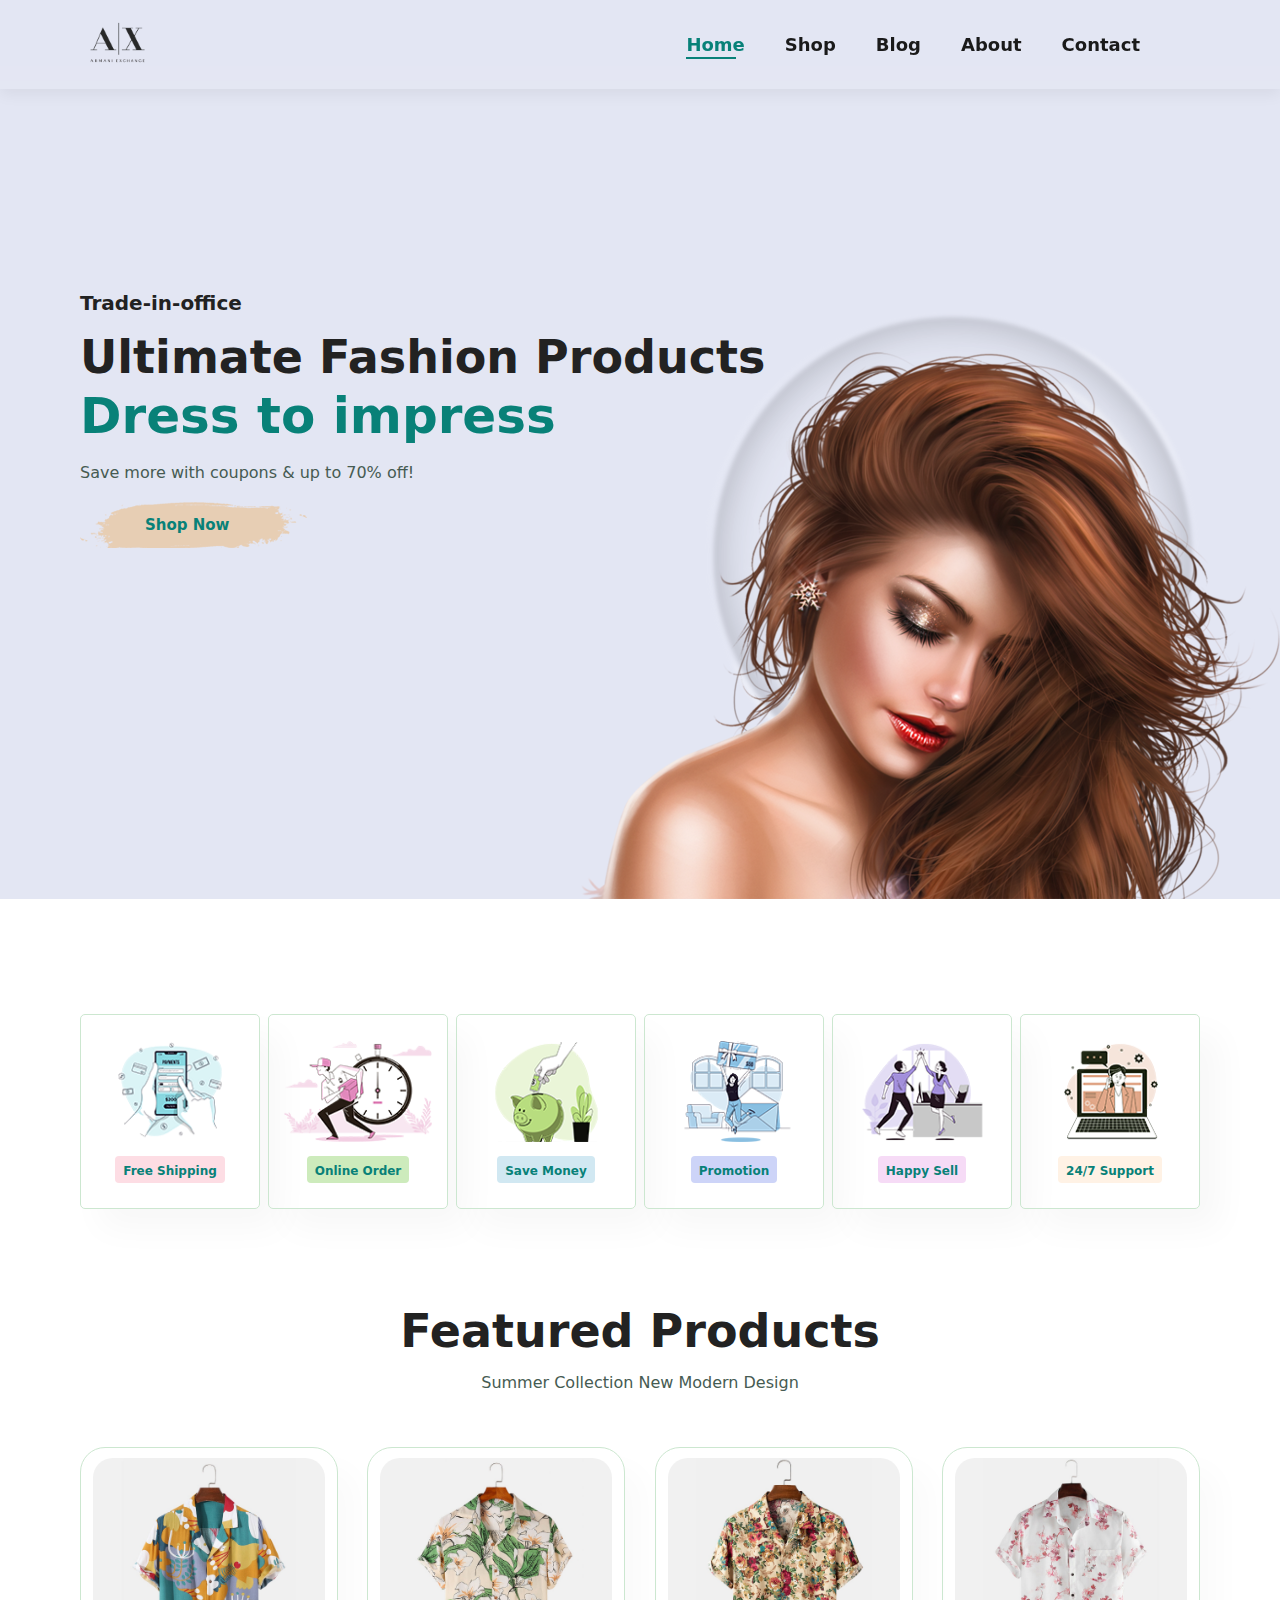
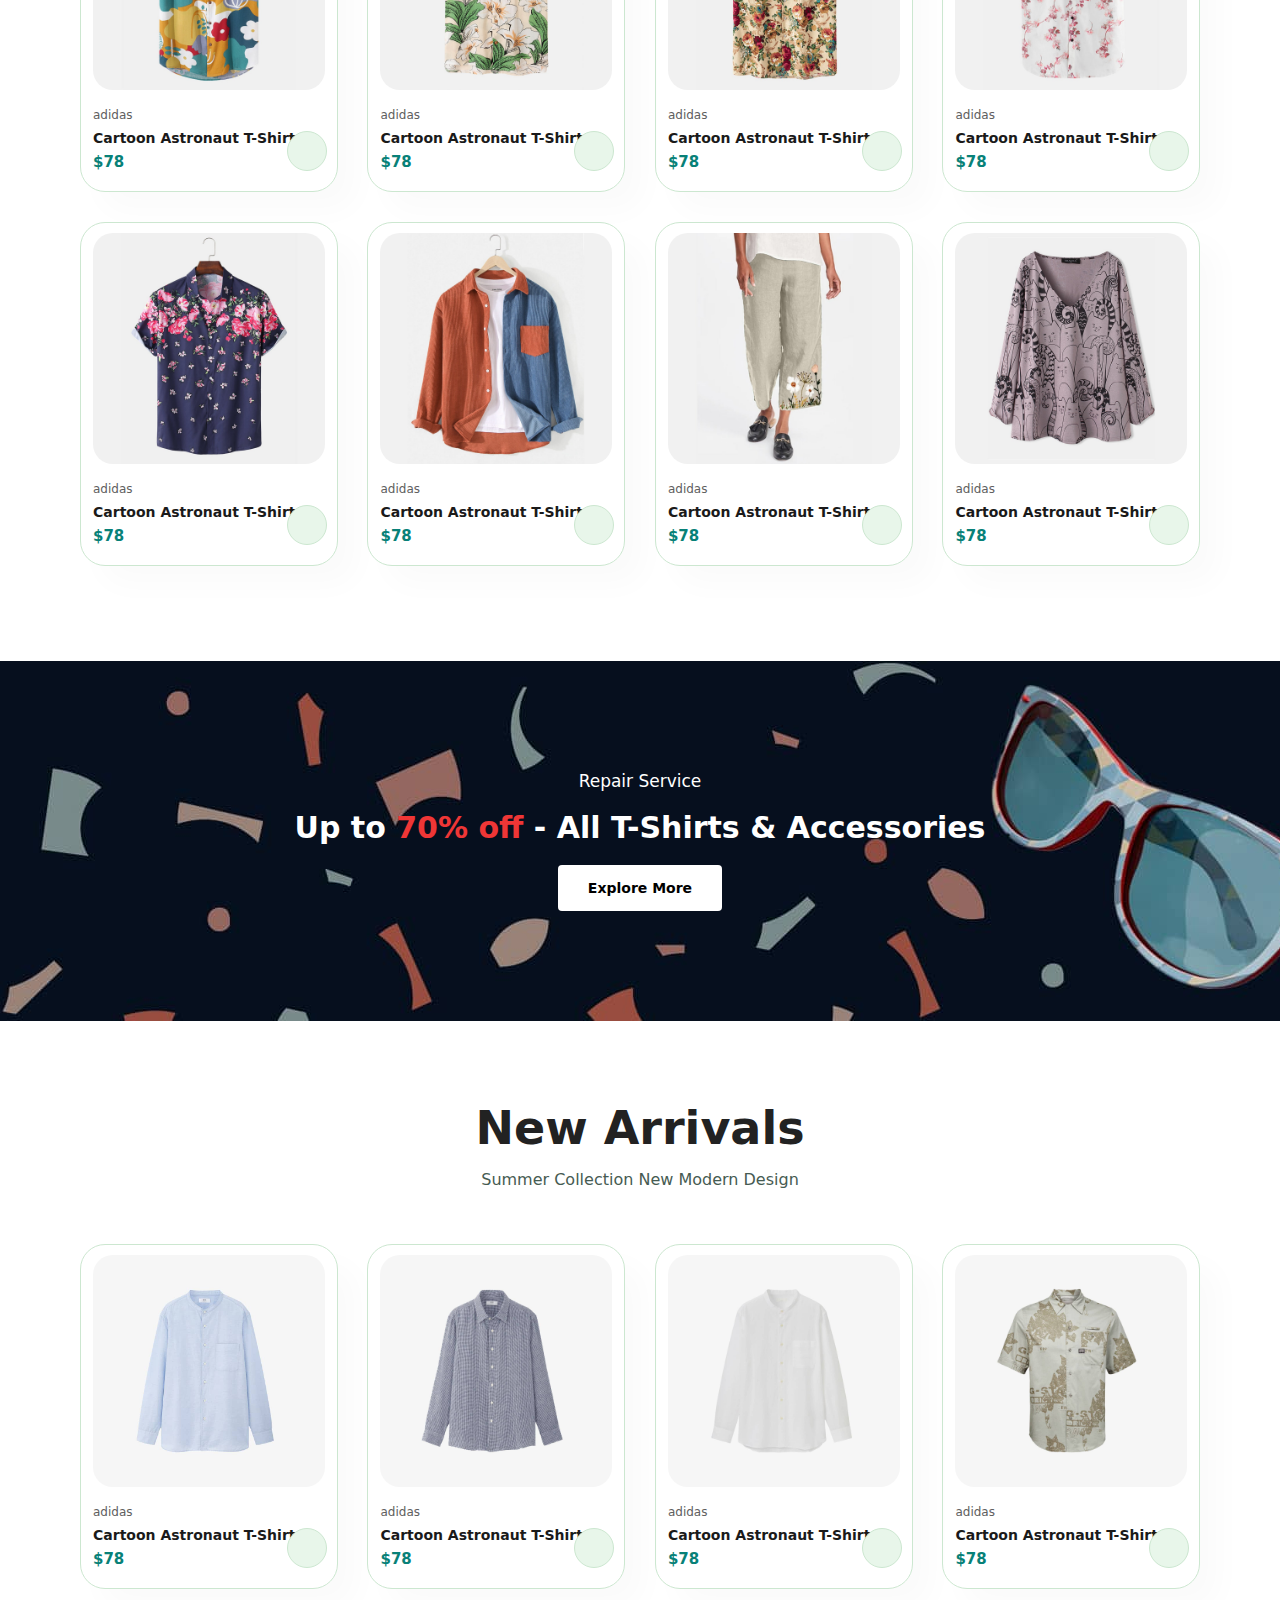
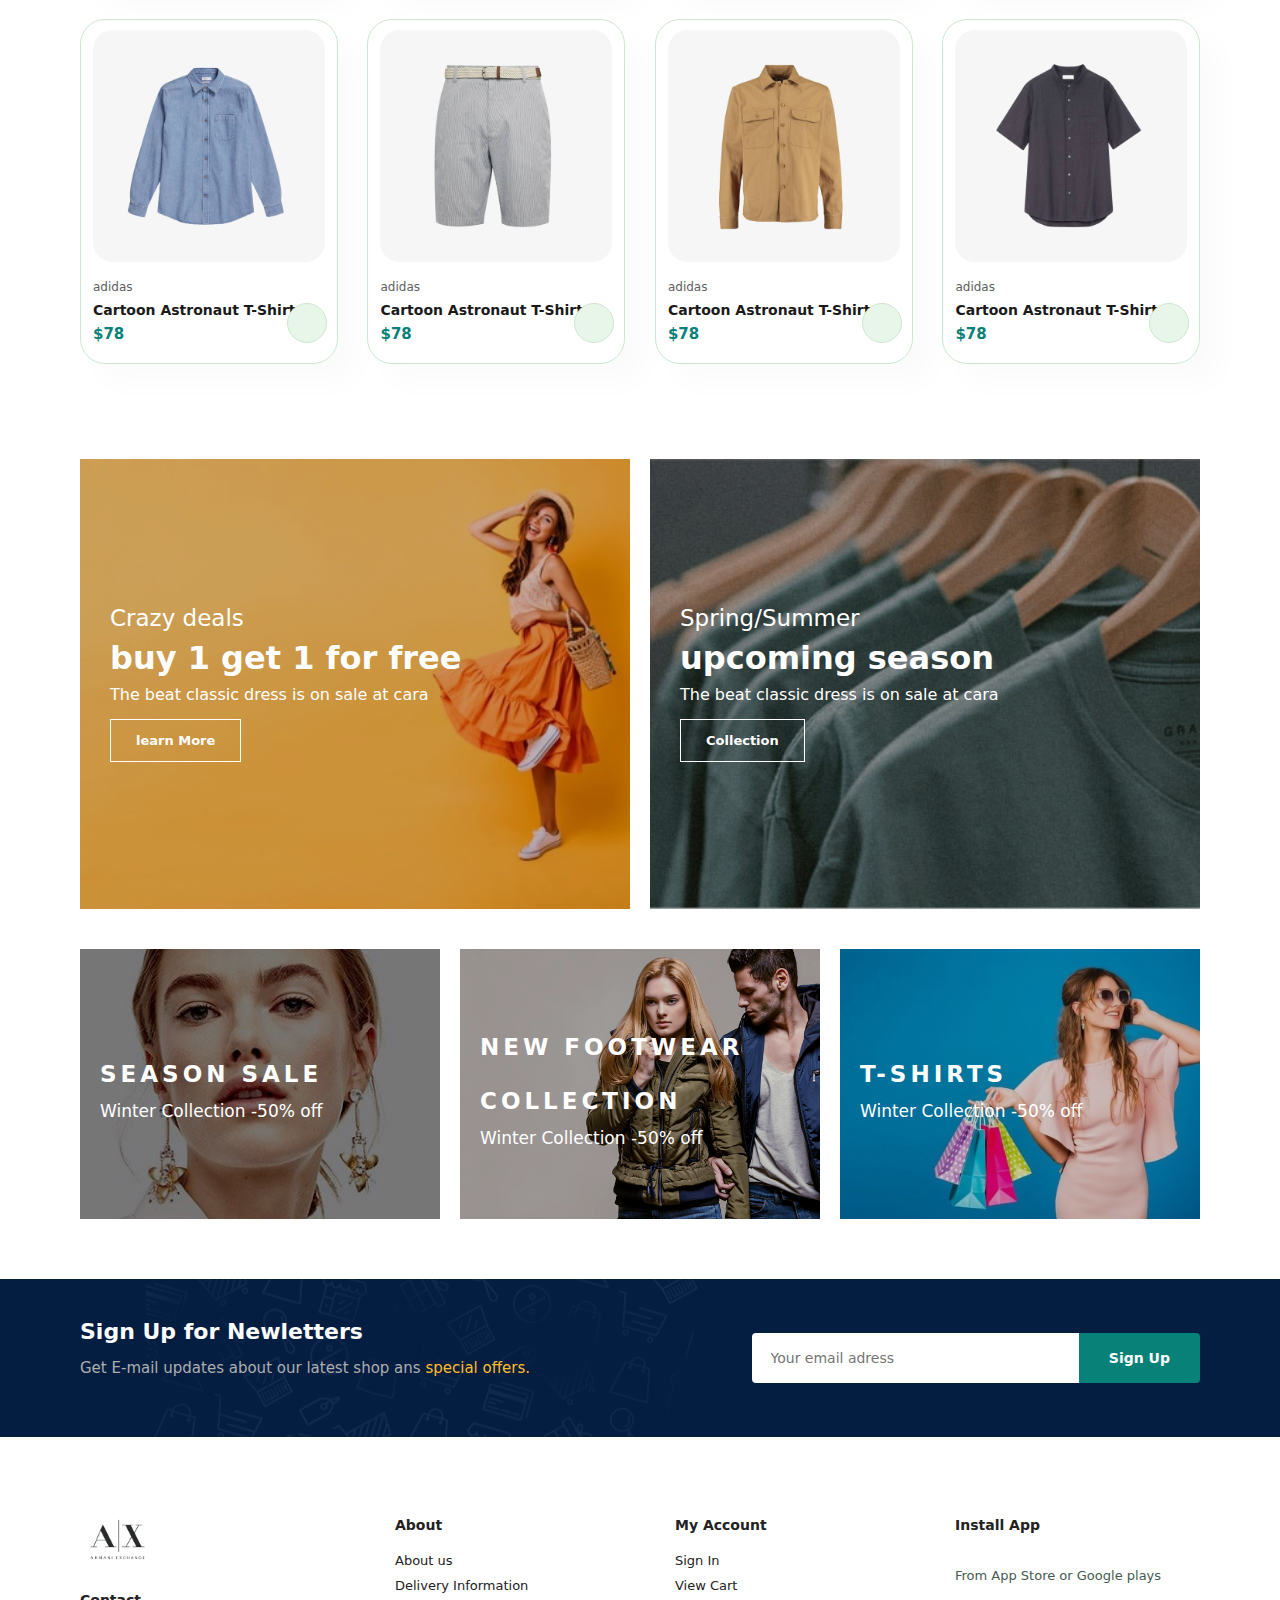
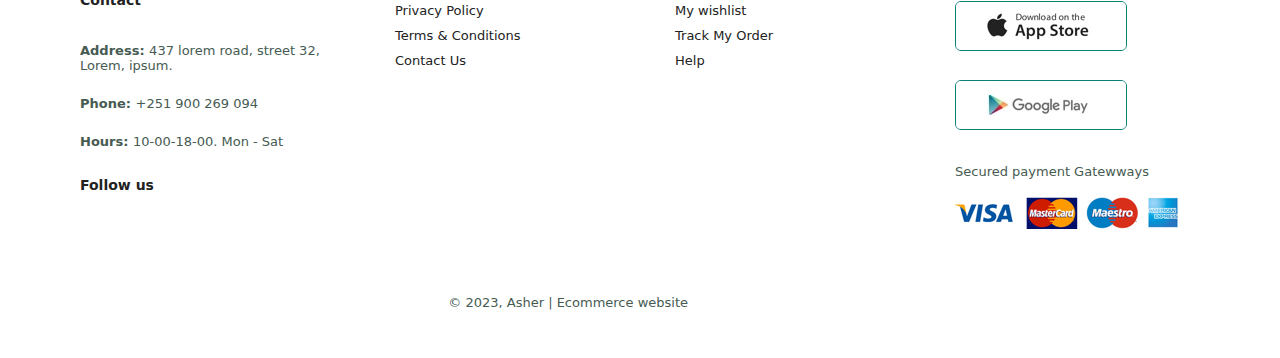
==== index.html @ 1a0771e2 "first commit" ====
<!DOCTYPE html>
<html lang="en">
<head>
    <meta charset="UTF-8">
    <meta http-equiv="X-UA-Compatible" content="IE=edge">
    <meta name="viewport" content="width=device-width, initial-scale=1.0">
    <title>Ecommerce</title>
    <link rel="stylesheet" href="style.css">
    <link rel="stylesheet" href="fonts/icomoon/style.css">
</head>
<body>
    <div class="line"></div>
    <section id="header">
        <a href="index.html"><img src="img/mino/logo07.png" class="logo" alt="Logo"></a>
        <div>
            <ul id="navbar">
                <li><a href="index.html" class="active">Home</a></li>
                <li><a href="shop.html">Shop</a></li>
                <li><a href="blog.html">Blog</a></li>
                <li><a href="about.html">About</a></li>
                <li><a href="contact.html">Contact</a></li>
                <li id="lg-bag"><a href="cart.html"><i class="icon icon-shopping-cart"></i></a></li>
                <a href="#" id="close"><i class="icon icon-times"></i></a>
            </ul>
        </div>
        <div id="mobile">
            <a href="cart.html"><i class="icon icon-shopping-cart"></i></a>
            <i id="bar" class="icon icon-outdent"></i>
        </div>
    </section>

    <section id="hero">
        <img src="img/mino/girl02.png" alt="">
        <img src="img/mino/circle.png" alt="">
        <div>
            <h4>Trade-in-office</h4>
            <h2>Ultimate Fashion Products</h2>
            <h1>Dress to impress</h1>
            <p>Save more with coupons & up to 70% off!</p>
            <button>Shop Now</button>
        </div>
    </section>

    <section id="feature" class="section-p1">
        <div class="fe-box">
            <img src="img/features/f1.png" alt="">
            <h6>Free Shipping</h6>
        </div>
        <div class="fe-box">
            <img src="img/features/f2.png" alt="">
            <h6>Online Order</h6>
        </div>
        <div class="fe-box">
            <img src="img/features/f3.png" alt="">
            <h6>Save Money</h6>
        </div>
        <div class="fe-box">
            <img src="img/features/f4.png" alt="">
            <h6>Promotion</h6>
        </div>
        <div class="fe-box">
            <img src="img/features/f5.png" alt="">
            <h6>Happy Sell</h6>
        </div>
        <div class="fe-box">
            <img src="img/features/f6.png" alt="">
            <h6>24/7 Support</h6>
        </div>
        
    </section>

    <section id="product1" class="section-p1">
        <h2>Featured Products</h2>
        <p>Summer Collection New Modern Design</p>
        <div class="pro-container">
            <div class="pro">
                <img src="img/products/f1.jpg" alt="">
                <div class="des">
                    <span>adidas</span>
                    <h5>Cartoon Astronaut T-Shirts</h5>
                    <div class="star">
                        <i class="icon icon-star"></i>
                        <i class="icon icon-star"></i>
                        <i class="icon icon-star"></i>
                        <i class="icon icon-star"></i>
                        <i class="icon icon-star"></i>
                    </div>
                    <h4>$78</h4>
                </div>
                <a href="#"><i class="icon icon-shopping-cart cart"></i></a>
            </div>
            <div class="pro">
                <img src="img/products/f2.jpg" alt="">
                <div class="des">
                    <span>adidas</span>
                    <h5>Cartoon Astronaut T-Shirts</h5>
                    <div class="star">
                        <i class="icon icon-star"></i>
                        <i class="icon icon-star"></i>
                        <i class="icon icon-star"></i>
                        <i class="icon icon-star"></i>
                        <i class="icon icon-star"></i>
                    </div>
                    <h4>$78</h4>
                </div>
                <a href="#"><i class="icon icon-shopping-cart cart"></i></a>
            </div>
            <div class="pro">
                <img src="img/products/f3.jpg" alt="">
                <div class="des">
                    <span>adidas</span>
                    <h5>Cartoon Astronaut T-Shirts</h5>
                    <div class="star">
                        <i class="icon icon-star"></i>
                        <i class="icon icon-star"></i>
                        <i class="icon icon-star"></i>
                        <i class="icon icon-star"></i>
                        <i class="icon icon-star"></i>
                    </div>
                    <h4>$78</h4>
                </div>
                <a href="#"><i class="icon icon-shopping-cart cart"></i></a>
            </div>
            <div class="pro">
                <img src="img/products/f4.jpg" alt="">
                <div class="des">
                    <span>adidas</span>
                    <h5>Cartoon Astronaut T-Shirts</h5>
                    <div class="star">
                        <i class="icon icon-star"></i>
                        <i class="icon icon-star"></i>
                        <i class="icon icon-star"></i>
                        <i class="icon icon-star"></i>
                        <i class="icon icon-star"></i>
                    </div>
                    <h4>$78</h4>
                </div>
                <a href="#"><i class="icon icon-shopping-cart cart"></i></a>
            </div>
            <div class="pro">
                <img src="img/products/f5.jpg" alt="">
                <div class="des">
                    <span>adidas</span>
                    <h5>Cartoon Astronaut T-Shirts</h5>
                    <div class="star">
                        <i class="icon icon-star"></i>
                        <i class="icon icon-star"></i>
                        <i class="icon icon-star"></i>
                        <i class="icon icon-star"></i>
                        <i class="icon icon-star"></i>
                    </div>
                    <h4>$78</h4>
                </div>
                <a href="#"><i class="icon icon-shopping-cart cart"></i></a>
            </div>
            <div class="pro">
                <img src="img/products/f6.jpg" alt="">
                <div class="des">
                    <span>adidas</span>
                    <h5>Cartoon Astronaut T-Shirts</h5>
                    <div class="star">
                        <i class="icon icon-star"></i>
                        <i class="icon icon-star"></i>
                        <i class="icon icon-star"></i>
                        <i class="icon icon-star"></i>
                        <i class="icon icon-star"></i>
                    </div>
                    <h4>$78</h4>
                </div>
                <a href="#"><i class="icon icon-shopping-cart cart"></i></a>
            </div>
            <div class="pro">
                <img src="img/products/f7.jpg" alt="">
                <div class="des">
                    <span>adidas</span>
                    <h5>Cartoon Astronaut T-Shirts</h5>
                    <div class="star">
                        <i class="icon icon-star"></i>
                        <i class="icon icon-star"></i>
                        <i class="icon icon-star"></i>
                        <i class="icon icon-star"></i>
                        <i class="icon icon-star"></i>
                    </div>
                    <h4>$78</h4>
                </div>
                <a href="#"><i class="icon icon-shopping-cart cart"></i></a>
            </div>
            <div class="pro">
                <img src="img/products/f8.jpg" alt="">
                <div class="des">
                    <span>adidas</span>
                    <h5>Cartoon Astronaut T-Shirts</h5>
                    <div class="star">
                        <i class="icon icon-star"></i>
                        <i class="icon icon-star"></i>
                        <i class="icon icon-star"></i>
                        <i class="icon icon-star"></i>
                        <i class="icon icon-star"></i>
                    </div>
                    <h4>$78</h4>
                </div>
                <a href="#"><i class="icon icon-shopping-cart cart"></i></a>
            </div>
        </div>
    </section>

    <section id="banner" class="section-m1">
        <h4>Repair Service</h4>
        <h2>Up to <span>70% off</span> - All T-Shirts & Accessories</h2>
        <button class="normal">Explore More</button>
    </section>

    <section id="product1" class="section-p1">
        <h2>New Arrivals</h2>
        <p>Summer Collection New Modern Design</p>
        <div class="pro-container">
            <div class="pro">
                <img src="img/products/n1.jpg" alt="">
                <div class="des">
                    <span>adidas</span>
                    <h5>Cartoon Astronaut T-Shirts</h5>
                    <div class="star">
                        <i class="icon icon-star"></i>
                        <i class="icon icon-star"></i>
                        <i class="icon icon-star"></i>
                        <i class="icon icon-star"></i>
                        <i class="icon icon-star"></i>
                    </div>
                    <h4>$78</h4>
                </div>
                <a href="#"><i class="icon icon-shopping-cart cart"></i></a>
            </div>
            <div class="pro">
                <img src="img/products/n2.jpg" alt="">
                <div class="des">
                    <span>adidas</span>
                    <h5>Cartoon Astronaut T-Shirts</h5>
                    <div class="star">
                        <i class="icon icon-star"></i>
                        <i class="icon icon-star"></i>
                        <i class="icon icon-star"></i>
                        <i class="icon icon-star"></i>
                        <i class="icon icon-star"></i>
                    </div>
                    <h4>$78</h4>
                </div>
                <a href="#"><i class="icon icon-shopping-cart cart"></i></a>
            </div>
            <div class="pro">
                <img src="img/products/n3.jpg" alt="">
                <div class="des">
                    <span>adidas</span>
                    <h5>Cartoon Astronaut T-Shirts</h5>
                    <div class="star">
                        <i class="icon icon-star"></i>
                        <i class="icon icon-star"></i>
                        <i class="icon icon-star"></i>
                        <i class="icon icon-star"></i>
                        <i class="icon icon-star"></i>
                    </div>
                    <h4>$78</h4>
                </div>
                <a href="#"><i class="icon icon-shopping-cart cart"></i></a>
            </div>
            <div class="pro">
                <img src="img/products/n4.jpg" alt="">
                <div class="des">
                    <span>adidas</span>
                    <h5>Cartoon Astronaut T-Shirts</h5>
                    <div class="star">
                        <i class="icon icon-star"></i>
                        <i class="icon icon-star"></i>
                        <i class="icon icon-star"></i>
                        <i class="icon icon-star"></i>
                        <i class="icon icon-star"></i>
                    </div>
                    <h4>$78</h4>
                </div>
                <a href="#"><i class="icon icon-shopping-cart cart"></i></a>
            </div>
            <div class="pro">
                <img src="img/products/n5.jpg" alt="">
                <div class="des">
                    <span>adidas</span>
                    <h5>Cartoon Astronaut T-Shirts</h5>
                    <div class="star">
                        <i class="icon icon-star"></i>
                        <i class="icon icon-star"></i>
                        <i class="icon icon-star"></i>
                        <i class="icon icon-star"></i>
                        <i class="icon icon-star"></i>
                    </div>
                    <h4>$78</h4>
                </div>
                <a href="#"><i class="icon icon-shopping-cart cart"></i></a>
            </div>
            <div class="pro">
                <img src="img/products/n6.jpg" alt="">
                <div class="des">
                    <span>adidas</span>
                    <h5>Cartoon Astronaut T-Shirts</h5>
                    <div class="star">
                        <i class="icon icon-star"></i>
                        <i class="icon icon-star"></i>
                        <i class="icon icon-star"></i>
                        <i class="icon icon-star"></i>
                        <i class="icon icon-star"></i>
                    </div>
                    <h4>$78</h4>
                </div>
                <a href="#"><i class="icon icon-shopping-cart cart"></i></a>
            </div>
            <div class="pro">
                <img src="img/products/n7.jpg" alt="">
                <div class="des">
                    <span>adidas</span>
                    <h5>Cartoon Astronaut T-Shirts</h5>
                    <div class="star">
                        <i class="icon icon-star"></i>
                        <i class="icon icon-star"></i>
                        <i class="icon icon-star"></i>
                        <i class="icon icon-star"></i>
                        <i class="icon icon-star"></i>
                    </div>
                    <h4>$78</h4>
                </div>
                <a href="#"><i class="icon icon-shopping-cart cart"></i></a>
            </div>
            <div class="pro">
                <img src="img/products/n8.jpg" alt="">
                <div class="des">
                    <span>adidas</span>
                    <h5>Cartoon Astronaut T-Shirts</h5>
                    <div class="star">
                        <i class="icon icon-star"></i>
                        <i class="icon icon-star"></i>
                        <i class="icon icon-star"></i>
                        <i class="icon icon-star"></i>
                        <i class="icon icon-star"></i>
                    </div>
                    <h4>$78</h4>
                </div>
                <a href="#"><i class="icon icon-shopping-cart cart"></i></a>
            </div>
        </div>
    </section>

    <section id="sm-banner" class="section-p1">
        <div class="banner-box">
            <h4>Crazy deals</h4>
            <h2>buy 1 get 1 for free</h2>
            <span>The beat classic dress is on sale at cara</span>
            <button class="white">learn More</button>
        </div>
        <div class="banner-box banner-box-2">
            <h4>Spring/Summer</h4>
            <h2>upcoming season</h2>
            <span>The beat classic dress is on sale at cara</span>
            <button class="white">Collection</button>
        </div>
    </section>

    <section id="banner3">
        <div class="banner-box">
            <h2>SEASON SALE</h2>
            <h3>Winter Collection -50% off</h3>
        </div>
        <div class="banner-box banner-box2">
            <h2>NEW FOOTWEAR COLLECTION</h2>
            <h3>Winter Collection -50% off</h3>
        </div>
        <div class="banner-box banner-box3">
            <h2>T-SHIRTS</h2>
            <h3>Winter Collection -50% off</h3>
        </div>
    </section>

    <section id="newsletter" class="section-p1 section-m1" >
        <div class="newstext">
            <h4>Sign Up for Newletters</h4>
            <p>Get E-mail updates about our latest shop ans <span>special offers.</span></p>
        </div>
        <div class="form">
            <input type="text" placeholder="Your email adress">
            <button class="normal">Sign Up</button>
        </div>
    </section>

    <footer class="section-p1">
        <div class="col">
            <img class="logo" src="img/mino/logo07.png" alt="">
            <h4>Contact</h4>
            <p><strong>Address: </strong>437 lorem road, street 32, Lorem, ipsum.</p>
            <p><strong>Phone: </strong>+251 900 269 094</p>
            <p><strong>Hours: </strong>10-00-18-00. Mon - Sat</p>
            <div class="follow">
                <h4>Follow us</h4>
                <div class="icons">
                    <a href="https://www.linkedin.com/in/asher-samuel/-349167282/" target="_blank"><i class="icon icon-linkedin"></i></a>
                    <a href="https://www.github.com/Ashermuzic/" target="_blank"><i class="icon icon-github"></i></a>
                    <a href="https://www.instagram.com/ashermuzic" target="_blank"><i class="icon icon-instagram"></i></a>
                </div>
            </div>
        </div>
        <div class="col">
            <h4>About</h4>
            <a>About us</a>
            <a>Delivery Information</a>
            <a>Privacy Policy</a>
            <a>Terms & Conditions</a>
            <a>Contact Us</a>
        </div>
        <div class="col">
            <h4>My Account</h4>
            <a>Sign In</a>
            <a>View Cart</a>
            <a>My wishlist</a>
            <a>Track My Order</a>
            <a>Help</a>
        </div>
        <div class="col install">
            <h4>Install App</h4>
            <p>From App Store or Google plays</p>
            <div class="row">
                <img src="img/pay/app.jpg" alt="">
                <img src="img/pay/play.jpg" alt="">
            </div>
            <p>Secured payment Gatewways</p>
            <img src="img/pay/pay.png" alt="">
        </div>

        <div class="copyright section-p1">
            <p>&copy; 2023, Asher | Ecommerce website</p>
        </div>
    </footer>

    <script src="script.js"></script>
</body>
</html>
---- style.css ----
@import url("https://fonts.googleapis.com/css2?family=Spartan:wght@100;200;300;400;500;600;700;800;900&display=swap");
* {
  margin: 0;
  padding: 0;
  box-sizing: border-box;
  font-family: system-ui, -apple-system, BlinkMacSystemFont, 'Segoe UI', Roboto, Oxygen, Ubuntu, Cantarell, 'Open Sans', 'Helvetica Neue', sans-serif;
}

html {
  scroll-behavior: smooth;
}

/* Global Styles */

h1 {
  font-size: 50px;
  line-height: 64px;
  color: #222;
}

h2 {
  font-size: 46px;
  line-height: 54px;
  color: #222;
}

h4 {
  font-size: 20px;
  color: #222;
}

h6 {
  font-weight: 700;
  font-size: 12px;
}

p {
  font-size: 16px;
  color: #465b52;
  margin: 15px 0 20px 0;
}

a{
  text-decoration: none;
}

.section-p1 {
  padding: 40px 80px;
}

.section-m1 {
  margin: 40px 0;
}

button.normal{
  font-size: 14px;
  font-weight: 600;
  padding: 15px 30px;
  color: #000;
  background-color: #fff;
  border-radius: 4px;
  cursor: pointer;
  border: none;
  outline: none;
  transition: 0.2s;
}

button.white{
  font-size: 13px;
  font-weight: 600;
  padding: 13px 25px;
  color: #fff;
  background-color: transparent;
  cursor: pointer;
  border: 1px solid #fff;
  outline: none;
  transition: 0.2s;
}

body {
  width: 100%;
}


/* -----------header------------- */

.line{
  position: fixed;
  width: 100%;
  height: 88px;
  background: #e3e6f3;
  z-index: 998;
}

#header{
    display: flex;
    align-items: center;
    justify-content: space-between;
    padding: 20px 80px;
    background: transparent;
    backdrop-filter: blur(40px);
    box-shadow: 0 5px 15px rgba(0, 0, 0, 0.06);
    z-index: 999;
    position: sticky;
    top: 0;
    left: 0;
    /* overflow-x: hidden; */

}

.logo{
  /* background: red; */
  width: 75px;
  height: 45px;
}

#navbar{
    display: flex;
    align-items: center;
    justify-content: center;
}

#navbar li{
  list-style: none;
  padding: 0 20px;
  position: relative;
}

#navbar li a{
  text-decoration: none;
  font-size: 18px;
  font-weight: 600;
  color: #1a1a1a;
  transition: 0.3s;
}

#navbar li a:hover,
#navbar li a.active{
  color: #088178;
}

#navbar li a:hover::after,
#navbar li a.active::after{
  content: '';
  width: 50%;
  height: 2px;
  background: #088178;
  position: absolute;
  bottom: -4px;
  left: 20px;
}

#mobile{
  display: flex;
  align-items: center;
  display: none;
}

#close{
  display: none;
}

/* -----------hero------------- */

#hero{
  /* background-image: url("img/hero4.png"); */
  position: relative;
  background: #e3e6f3;
  height: 90vh;
  width: 100%;
  background-size: cover;
  background-position: top 25% right 0;
  padding: 0 80px;
  display: flex;
  flex-direction: column;
  align-items: flex-start;
  justify-content: center;
  overflow: hidden;
}

#hero img{
  position: absolute;
  right: 0;
  /* background: red; */
  bottom: 0;
  z-index: 3;
  filter: opacity(0.97);
}

#hero img:nth-child(2){
 /* background: red; */
 bottom: -30px;
 right: -47px;
 width: 750px;
 height: 750px;
 z-index: 2;
 opacity: 0.4;
 filter: blur(2px);
}

#hero div{
  z-index: 9;
  margin-bottom: 150px;
}

#hero h4{
  padding-bottom: 15px;
}

#hero h1{
  color: #088178;
}

#hero button{
  background-image: url("img/button.png");
  background-color: transparent;
  color: #088178;
  border: 0;
  padding: 14px 80px 14px 65px;
  background-repeat: no-repeat;
  cursor: pointer;
  font-weight: 700;
  font-size: 15px;
}

/* ---------feature---------- */

#feature{
  display: flex;
  align-items: center;
  justify-content: space-between;
  flex-wrap: wrap;
  margin-top: 60px;
}

#feature .fe-box{
  width: 180px;
  text-align: center;
  padding: 25px 15px;
  box-shadow: 20px 20px 34px rgba(0, 0, 0, 0.03);
  border: 1px solid #cce7d0;
  border-radius: 5px;
  margin: 15px 0;
  transition: 0.4s;
}

#feature .fe-box:hover{
  box-shadow: 10px 10px 54px rgba(0, 0, 0, 0.15);
}

#feature .fe-box img{
  width: 100%;
  margin-bottom: 10px;
}

#feature .fe-box h6{
  display: inline-block;
  padding: 9px 8px 6px 8px;
  line-height: 1;
  border-radius: 4px;
  color: #088178;
  background-color: #fddde4;
}

#feature .fe-box:nth-child(2) h6{
  background-color: #cdebbc;
}

#feature .fe-box:nth-child(3) h6{
  background-color: #d1e8f2;
}

#feature .fe-box:nth-child(4) h6{
  background-color: #cdd4f8;
}

#feature .fe-box:nth-child(5) h6{
  background-color: #f6dbf6;
}

#feature .fe-box:nth-child(6) h6{
  background-color: #fff2e5;
}

/* --------products----------- */

#product1{
  text-align: center;
}

#product1 .pro-container{
  display: flex;
  justify-content: space-between;
  padding-top: 20px;
  flex-wrap: wrap;
}

#product1 .pro{
  width: 23%;
  min-width: 250px;
  padding: 10px 12px;
  border: 1px solid #cce7d0;
  border-radius: 25px;
  cursor: pointer;
  box-shadow: 20px 20px 30px rgba(0, 0, 0, 0.02);
  margin: 15px 0;
  transition: 0.2s;
  position: relative;
}

#product1 .pro:hover{
  box-shadow: 20px 20px 30px rgba(0, 0, 0, 0.08);
}

#product1 .pro img{
  width: 100%;
  border-radius: 20px;
}

#product1 .pro .des{
  text-align: start;
  padding: 10px 0;
}

#product1 .pro .des span{
  color: #606060;
  font-size: 12px;
}

#product1 .pro .des h5{
  padding-top: 7px;
  color: #1a1a1a;
  font-size: 14px;
}

#product1 .pro .des i{
  font-size: 12px;
  color: rgb(243, 181, 25);
}

#product1 .pro .des h4{
  padding-top: 7px;
  font-size: 15px;
  font-weight: 700;
  color: #088178;
}

/*Fix the cart below mate :) */
#product1 .pro a{
  width: 40px;
  height: 40px;
  line-height: 40px;
  border-radius: 50px;
  background-color: #e8f6ea;
  font-weight: 500;
  color: #088178;
  border: 1px solid #cce7d0;
  position: absolute;
  bottom: 20px;
  right: 10px;
}


/*--------------banner-----------------*/
#banner{
  display: flex;
  flex-direction: column;
  justify-content: center;
  align-items: center;
  text-align: center;
  background-image: url(img/banner/b2.jpg);
  width: 100%;
  height: 40vh;
  background-size: cover;
  background-position: center;
}

#banner h4{
  color: #fff;
  font-size: 17px;
  font-weight: 400;
}

#banner h2{
  color: #fff;
  font-size: 30px;
  padding: 10px 0;
}

#banner h2 span{
  color: #ef3636;
}

#banner button:hover{
  background: #088178;
  color: #fff;
}

#sm-banner{
  display: grid;
  justify-content: space-between;
  grid-template-columns: 1fr 1fr;
  column-gap: 20px;
}

#sm-banner .banner-box{
  display: flex;
  flex-direction: column;
  justify-content: center;
  align-items: flex-start;
  background-image: linear-gradient(rgba(0,0,0,0.2),rgba(0,0,0,0.2)),url(img/banner/b17.jpg);
  min-width: 100%;
  height: 50vh;
  background-size: cover;
  background-position: center;
  padding: 30px;
}

#sm-banner .banner-box-2{
  background-image: linear-gradient(rgba(0,0,0,0.3),rgba(0,0,0,0.3)),url("img/banner/b10.jpg");
}

#sm-banner h4{
  color: #fff;
  font-size: 23px;
  font-weight: 300;
}

#sm-banner h2{
  color: #fff;
  font-size: 32px;
  font-weight: 800;
}


#sm-banner span{
  color: #fff;
  font-size: 16px;
  font-weight: 400;
  padding-bottom: 15px;
}

#sm-banner .banner-box:hover button{

  background: #088178;
  border: 1px solid #088178;
}

#banner3{
  display: grid;
  justify-content: space-between;
  grid-template-columns: 1fr 1fr 1fr;
  padding: 0 80px;
  column-gap: 20px;
}

#banner3 .banner-box{
  display: flex;
  flex-direction: column;
  justify-content: center;
  align-items: flex-start;
  background-image: linear-gradient(rgba(0,0,0,0.2),rgba(0,0,0,0.2)),url(img/banner/b7.jpg);
  min-width: 30%;
  height: 30vh;
  background-size: cover;
  background-position: center;
  padding: 20px;
  margin-bottom: 20px;
}

#banner3 .banner-box2{
  background-image: linear-gradient(rgba(0,0,0,0.2),rgba(0,0,0,0.2)),url("img/banner/b4.jpg");
}

#banner3 .banner-box3{
  background-image: linear-gradient(rgba(0,0,0,0.2),rgba(0,0,0,0.2)),url("img/banner/b18.jpg");
}

#banner3 h2{
  letter-spacing: 4px;
  color: #fff;
  font-weight: 900;
  font-size: 23px;
}

#banner3 h3{
  color: #fff;
  font-weight: 400;
  font-size: 17px;
}

#newsletter{
  display: flex;
  justify-content: space-between;
  align-items: center;
  flex-wrap: wrap;
  background-image: url(img/banner/b14.png);
  background-repeat: no-repeat;
  background-position: 20% 30%;
  background-color: #041e42;
}

#newsletter h4{
  font-size: 22px;
  font-weight: 700;
  color: #fff;
}

#newsletter p{
  font-size: 15px;
  font-weight: 500;
  color: #aeaeae;
}

#newsletter p span{
  color: #ffbd27;
}

#newsletter .form{
  display: flex;
  width: 40%;
}

#newsletter input{
  height: 3.125rem;
  padding: 0 1.25em;
  font-size: 14px;
  width: 100%;
  border: 1px solid transparent;
  border-radius: 4px;
  outline: none;
  border-top-right-radius: 0;
  border-bottom-right-radius: 0;
}

#newsletter .normal{
  background-color: #088178;
  color: #fff;
  white-space: nowrap;
  border-top-left-radius: 0;
  border-bottom-left-radius: 0;
}

footer{
  position: relative;
  display: grid;
  grid-template-columns: 1fr 1fr 1fr 1fr;
}

footer .col:nth-child(2),
footer .col:nth-child(3),
footer .col:nth-child(4){
  /* background: red; */
  margin-left: 35px;
}
footer .col{
  display: flex;
  flex-direction: column;
  align-items: flex-start;
  margin-bottom: 20px;
}

footer .col a{
  cursor: pointer;
}

footer .logo{
  margin-bottom: 30px;
}

footer h4{
  font-size: 14px;
  padding-bottom: 20px;
}

footer p{
  font-size: 13px;
  margin-bottom: 8px;
}

footer a{
  font-size: 13px;
  color: #222;
  margin-bottom: 10px;
}

footer .follow{
  margin-top: 20px;
}

footer .follow i{
  font-size: 25px;
  color: #465b52;
  padding-right: 8px;
  cursor: pointer; 
}

footer .follow i:hover,
footer a:hover{
  color: #088178;
}

footer .install .row img{
  border: 1px solid #088178;
  border-radius: 6px;
}

footer .install img{
  margin: 10px 0 15px 0;
}

footer .copyright{
  /* background: green; */
  position: absolute;
  margin-bottom: 30px;
  top: 85%;
  right: 40%;
}

/* -------------------------------------------- */
/* ----------       SHOP PAGE     ------------- */
/* -------------------------------------------- */

#page-header{
  background-image: linear-gradient(rgba(0,0,0,0.4),rgba(0,0,0,0.4)),url(img/mino/banner01.jpg);
  background-position: center;
  background-size: cover;
  width: 100%;
  height: 40vh;
  background-size: cover;
  display: flex;
  justify-content: center;
  text-align: center;
  flex-direction: column;
  padding: 14px;
}

#page-header h2,
#page-header p{
  color: #fff;
}

#page-header p{
  font-size: 18px;
}

#pagination{
  text-align: center;
}

#pagination a{
  text-decoration: none;
  background-color: #088178;
  padding: 15px 20px;
  border-radius: 4px;
  color: #fff;
  font-weight: 400;
  cursor: pointer;
}

#pagination a i{
  font-size: 16px;
}

/* -------------------------------------------- */
/* ----------       SINGLE PRODUCT     ------------- */
/* -------------------------------------------- */

#prodetails{
  display: flex;
  margin-top: 20px;
}

#prodetails .single-pro-image{
  width: 38%;
  margin-right: 50px;
}

.small-img-group{
  display: flex;
  justify-content: space-between;
}

.small-img-col{
  flex-basis: 24%;
  cursor: pointer;
}

#prodetails .single-pro-details{
  width: 50%;
  padding-left: 30px;
}

#prodetails .single-pro-details h6{
  font-size: 15px;
}

#prodetails .single-pro-details h4{
  padding: 40px 0 20px 0;
}

#prodetails .single-pro-details h2{
  font-size: 26px;
}

#prodetails .single-pro-details select{
  display: block;
  padding: 5px 10px;
  margin-bottom: 10px;
}

#prodetails .single-pro-details select:focus{
  outline: none;
}

#prodetails .single-pro-details input{
  width: 50px;
  height: 47px;
  padding-left: 10px;
  font-size: 16px;
  margin-right: 10px;
}

#prodetails .single-pro-details input:focus{
  outline: none;
}

#prodetails .single-pro-details button{
  background: #088178;
  color: #fff;
}

#prodetails .single-pro-details span{
  line-height: 25px;
}

/* -------------------------------------------- */
/* ----------      BLOG PAGE      ------------- */
/* -------------------------------------------- */

#page-header.blog-header{
  background-image: url("img/banner/b19.jpg");
}

#blog{
  padding: 150px 150px 0 150px;
}

#blog .blog-box{
  position: relative;
  display: flex;
  align-items: center;
  width: 100%;
  padding-bottom: 90px;
}

#blog .blog-img{
  width: 50%;
  margin-right: 40px;
}

#blog img{
  width: 100%;
  height: 300px;
  object-fit: cover;
}

#blog .blog-details{
  width: 50%;
}

#blog .blog-details a{
  position: relative;
  font-size: 11px;
  color: #000;
  font-weight: 700;
  transition: .3s;
}

#blog .blog-details a::after{
  content: '';
  width: 50px;
  height: 1px;
  background-color: #000;
  position: absolute;
  top: 8px;
  right: -60px;
  display: block;
}

#blog .blog-details a:hover{
  color: #088178;
}

#blog .blog-details a:hover::after{
  background-color: #088178;
}

#blog .blog-box h1{
  position: absolute;
  top: -50px;
  left: 0;
  font-size: 70px;
  font-weight: 700;
  color: #c9cbca;
  z-index: -5;
}

/* -------------------------------------------- */
/* ----------      ABOUT PAGE     ------------- */
/* -------------------------------------------- */

#page-header.about-header{
  background-image: url(img/about/banner.png);
}

#about-head{
  display: flex;
  align-items: center;
}

#about-head div{
  padding-left: 40px;
}

#about-head img{
  width: 50%;
  height: auto;
}
 
#about-app{
  text-align: center;
}

#about-app .video{
  width: 60%;
  height: 90%;
  margin: 30px auto 0 auto;
}

#about-app .video video{
  width: 100%;
  height: 100%;
  border-radius: 20px;
}

/* -------------------------------------------- */
/* ----------     CONTACT PAGE    ------------- */
/* -------------------------------------------- */

#contact-details{
  display: flex;
  align-items: center;
  justify-content: space-between;
}

#contact-details .details{
  width: 40%;
}

#contact-details .details span,
#form-details form span{
  font-size: 12px;
}

#contact-details .details h2,
#form-details form h2{
  font-size: 26px;
  line-height: 35px;
  padding: 20px 0;
}

#contact-details .details h3{
  font-size: 16px;
  padding-bottom: 15px;
}

#contact-details .details li{
  list-style: none;
  display: flex;
  padding: 10px 0;
}

#contact-details .details li i{
  font-size: 14px;
  padding-right: 22px;
}

#contact-details .details li p{
  margin: 0;
  font-size: 14px;
}

#contact-details .map{
  width: 55%;
  height: 400px;
}

#contact-details .map iframe{
  width: 100%;
  height: 100%;
}

#form-details{
  display: flex;
  justify-content: space-between;
  margin: 30px;
  padding: 80px;
  border: 1px solid #e1e1e1;
}

#form-details form{
  width: 65%;
  display: flex;
  flex-direction: column;
  align-items: flex-start;
}

#form-details form input,
#form-details form textarea{
  width: 100%;
  padding: 12px 15px;
  outline: none;
  margin-bottom: 20px;
  border: 1px solid #e1e1e1;
}

#form-details form button{
  background: #088178;
  color: #fff;
}

#form-details .people div{
  display: flex;
  align-items: flex-start;
  padding-bottom: 25px;
}

#form-details .people div img{
  width: 65px;
  height: 65px;
  object-fit: cover;
  margin-right: 15px;
}

#form-details .people div p{
  margin: 0;
  font-size: 13px;
  line-height: 25px;
}

#form-details .people div p span{
  display: block;
  font-size: 16px;
  font-weight: 600;
  color: #000;
}

/* -------------------------------------------- */
/* ----------     CONTACT PAGE    ------------- */
/* -------------------------------------------- */

#cart{
  overflow-x: auto;
}

#cart table{
  width: 100%;
  border-collapse: collapse;
  table-layout: fixed;
  white-space: nowrap;
}

#cart table img{
  width: 70px;
}

#cart table td:nth-child(1){
  width: 100px;
  text-align: center;
}

#cart table td:nth-child(2){
  width: 150px;
  text-align: center;
}

#cart table td:nth-child(3){
  width: 250px;
  text-align: center;
}

#cart table td:nth-child(4),
#cart table td:nth-child(5),
#cart table td:nth-child(6){
  width: 150px;
  text-align: center;
}

#cart table td:nth-child(5) input{
  width: 70px;
  padding: 10px 5px 10px 15px;
}

#cart table td:nth-child(5) input:focus{
  outline: none;
}

#cart table thead{
  border: 1px solid #e2e9e1;
  border-left: none;
  border-right: none;
}

#cart table thead td{
  font-weight: 700;
  text-transform: uppercase;
  font-size: 13px;
  padding: 18px 0;
}

#cart table tbody tr td{
  padding-top: 15px;
}

#cart table tbody td{
  font-size: 13px;
}

#cart-add{
  display: flex;
  flex-wrap: wrap;
  justify-content: space-between;
}

#coupon{
  width: 50%;
  margin-bottom: 30px;
}

#coupon h3,
#subtotal h3{
  padding-bottom: 15px;
}

#coupon input{
  padding: 10px 20px;
  outline: none;
  width: 60%;
  margin-right: 10px;
  border: 1px solid #e2e9e1;
}

#coupon button,
#subtotal button{
  background-color: #088178;
  color: #fff;
  padding: 12px 20px;
}

#subtotal{
  width: 50%;
  margin-bottom: 30px;
  border: 1px solid #e1e1e1;
  padding: 30px;
}

#subtotal table{
  border-collapse: collapse;
  width: 100%;
  margin-bottom: 20px;
}

#subtotal table td{
  width: 50%;
  border: 1px solid #e1e1e1;
  padding: 10px;
  font-size: 13px;
}

@media (max-width: 799px) {
  .section-p1{
    padding: 40px 40px;
  }

  #navbar {
    display: flex;
    flex-direction: column;
    align-items: flex-start;
    justify-content: flex-start;
    position: fixed;
    top: 0;
    right: -300px;
    height: 100vh;
    width: 300px;
    background: #e3e6f3;
    box-shadow: 0 40px 60px rgba(0,0,0,0.1);
    padding: 80px 0 0 10px;
    transition: 0.3s;
  }

  #navbar.active{
    right: 0px;
  }

  #navbar li{
    margin-bottom: 25px;
  }

  #mobile{
    display: flex;
  }

  #mobile i{
    color: #1a1a1a;
    font-size: 24px;
    padding-left: 20px;
  }

  #close{
    display: block;
    position: absolute;
    top: 30px;
    left: 30px;
    color: #222;
    font-size: 24px;
  }

  #lg-bag{
    display: none;
  }

  #hero {
    height: 90vh;
    padding: 0 80px;
    background-position: top 30% right 30%;
  }

  #hero img{
    right: -200px;
    transform: scale(1.1);
  }
  
  #hero img:nth-child(2){
   right: -240px;
  }

  #feature {
    justify-content: center;
  }

  #feature .fe-box {
    margin: 15px 15px;
  }

  #product1 .pro-container {
    justify-content: center;
  }

  #product1 .pro {
    margin: 15px 20px;  
  }

  #banner{
    height: 25vh;
  }

  #sm-banner .banner-box {
   min-width: 100%;
   height: 30vh;
  }

  #banner3 {
    padding: 0 40px;
  }

  #banner3 .banner-box{
   width: 100%; 
  }

  #newsletter .form{
    width: 70%;
  }

  /* ------Contact Page-------- */

  #form-details{
    padding: 40px;
  }

  #form-details form{
    width: 50%;
  }

}

@media (max-width: 477px) {
  .section-p1{
    padding: 20px;
  }

  #header{
    padding: 10px 30px;
  }

  h1{
    font-size: 38px;
  }

  h2{
    font-size: 32px;
  }
  
  #hero{
    padding: 0 20px;
    background-position: 60%;
  }

  #hero img{
    right: -400px;
    transform: scale(0.9);
    bottom: -50px;
  }
  
  #hero img:nth-child(2){
   right: -440px;
   bottom: -60px;
  }

  #feature{
    justify-content: space-between;
  }

  #feature .fe-box{
    width: 155px;
    margin: 0 0 15px 0;
  }

  #product1 .pro{
    width: 100%;
  }

  #banner{
    height: 40vh;
  }

  #sm-banner{
    grid-template-columns: 1fr;
  }

  #sm-banner .banner-box{
    height: 40vh;
  }

  #sm-banner .banner-box-2{
    margin-top: 20px;
  }

  #banner3{
    grid-template-columns: 1fr;
    padding: 0 20px;
  }

  #banner3 .banner-box{
    width: 100%;
  }

  #newsletter{
    padding: 40px 20px;
  }

  #newsletter .form{
    width: 100%;
  }

  footer{
    display: grid;
    grid-template-columns: 1fr;
  }

  footer .col:nth-child(2),
  footer .col:nth-child(3),
  footer .col:nth-child(4){
    /* background: red; */
    margin-left: 5px;
  }

  footer .copyright{
    /* background: green; */
    top: 100%;
    right: 15%;
  }

  #prodetails{
    display: flex;
    flex-direction: column;
  }

  #prodetails .single-pro-image{
    width: 100%;
    margin-right: 0px;
  }

  #prodetails .single-pro-details{
    width: 100%;
  }

  /* ------BLOG PAGE---------- */

  #blog{
    padding: 100px 20px 0 20px;
  }

  #blog .blog-box{
    display: flex;
    flex-direction: column;
    align-items: center;
  }

  #blog .blog-img{
    margin-right: 0;
    width: 100%;
    margin-bottom: 30px;
  }

  #blog .blog-details{
    width: 100%;
  }

  /* -----About Page--------- */

  #about-head{
    display: flex;
    flex-direction: column;
  }

  #about-head img{
    width: 100%;
    margin-bottom: 20px;
  }

  #about-head div{
    padding-left: 0px;
  }

  #about-app .video{
    width: 100%;
  }

  /* ------Contact Page-------- */

  #contact-details{
    flex-direction: column;
  }

  #contact-details .details{
    width: 100%;
    margin-bottom: 30px;
  }

  #contact-details .map{
    width: 100%;
  }

  #form-details{
    margin: 10px;
    padding: 30px 10px;
    flex-wrap: wrap;
  }

  #form-details form {
    width: 100%;
    margin-bottom: 30px;
  }

  /* -----Cart Page------ */

  #cart-add{
    flex-direction: column;
  }

  #coupon{
    width: 100%;
  }

  #subtotal{
    width: 100%;
    padding: 20px;
  }
}
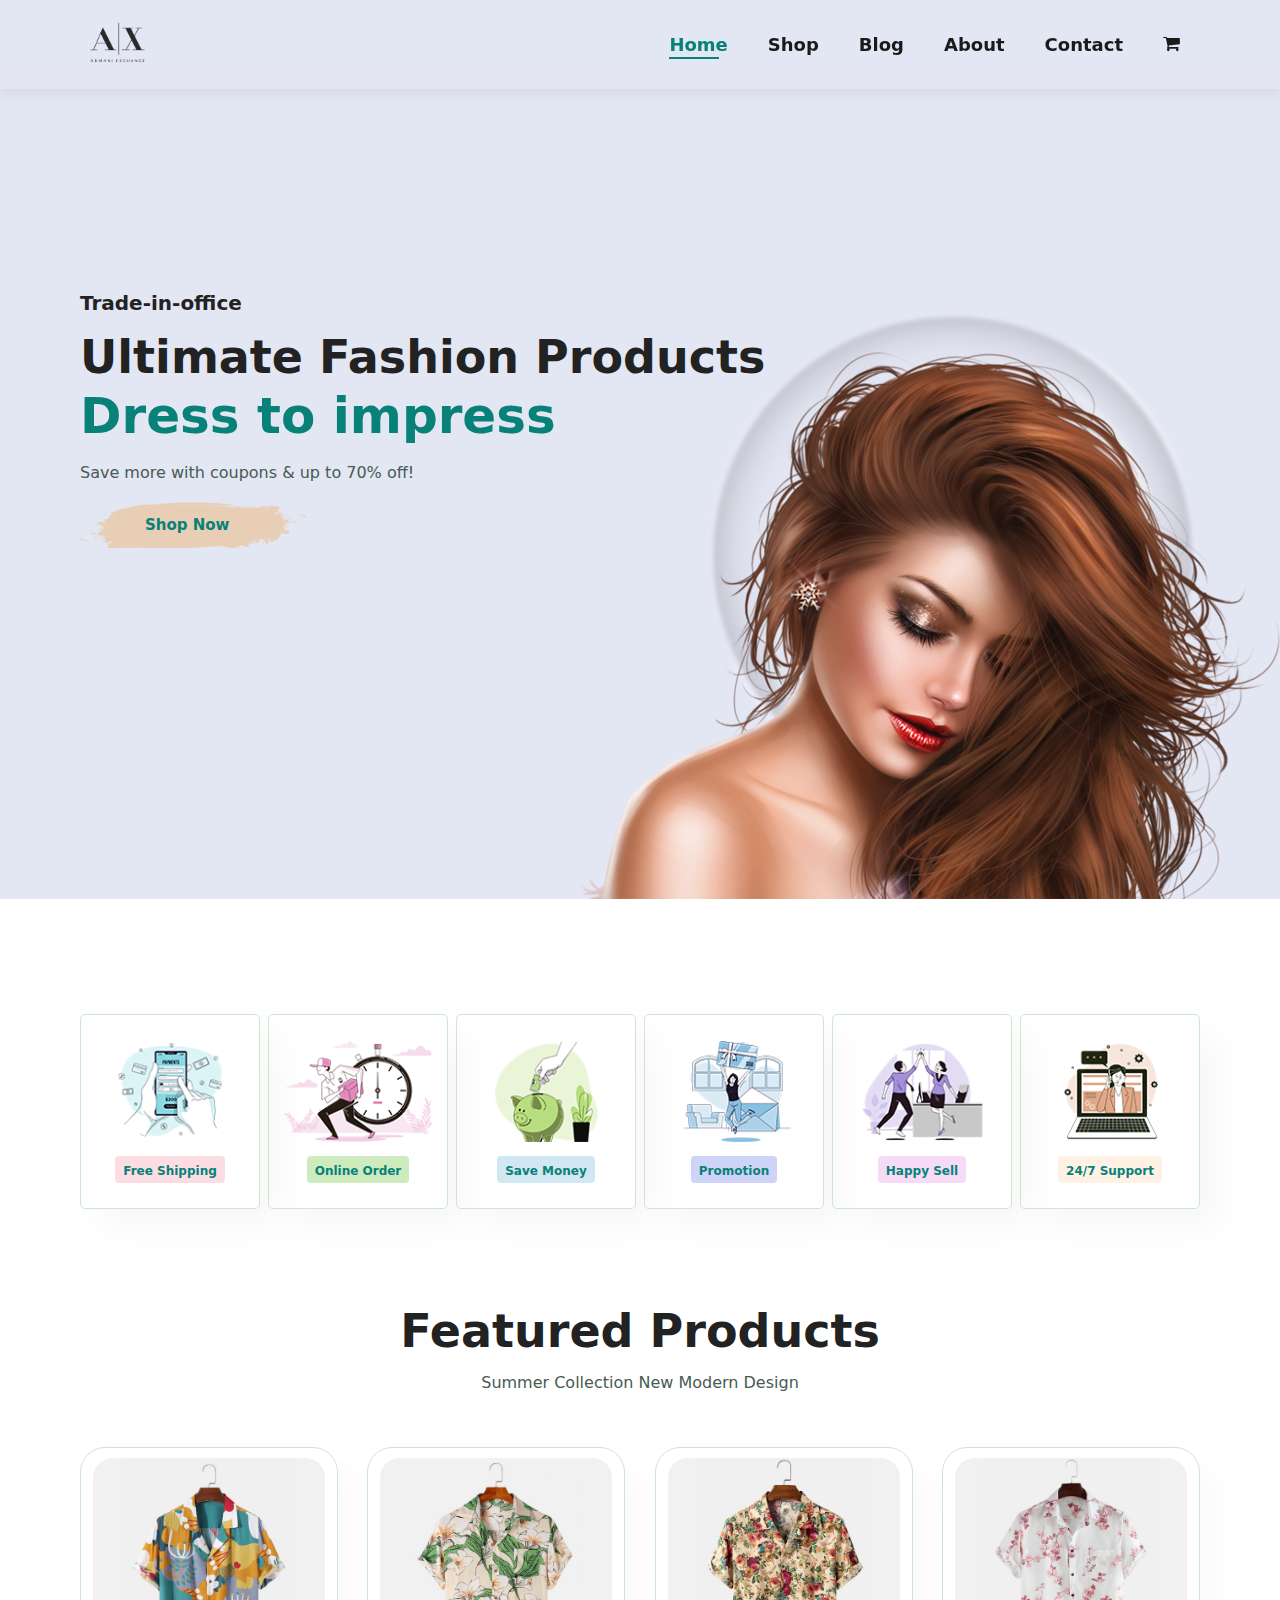
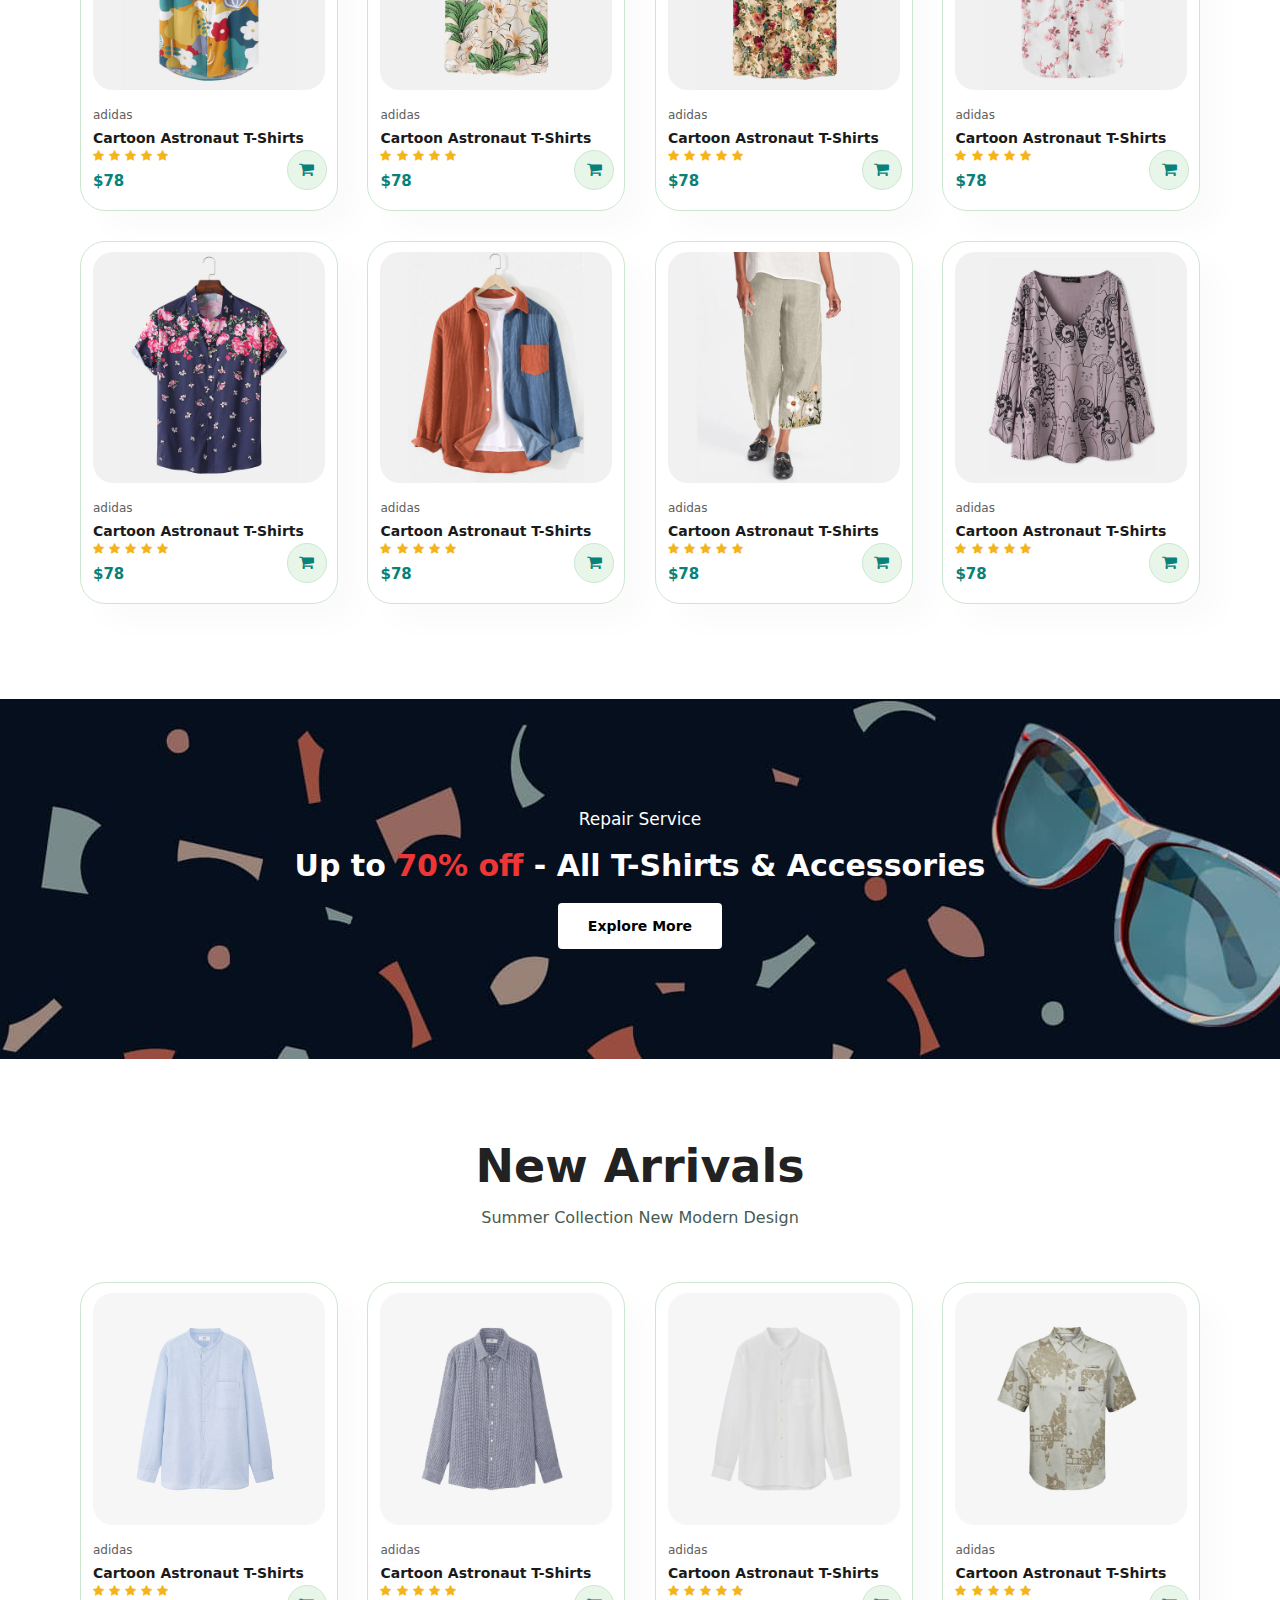
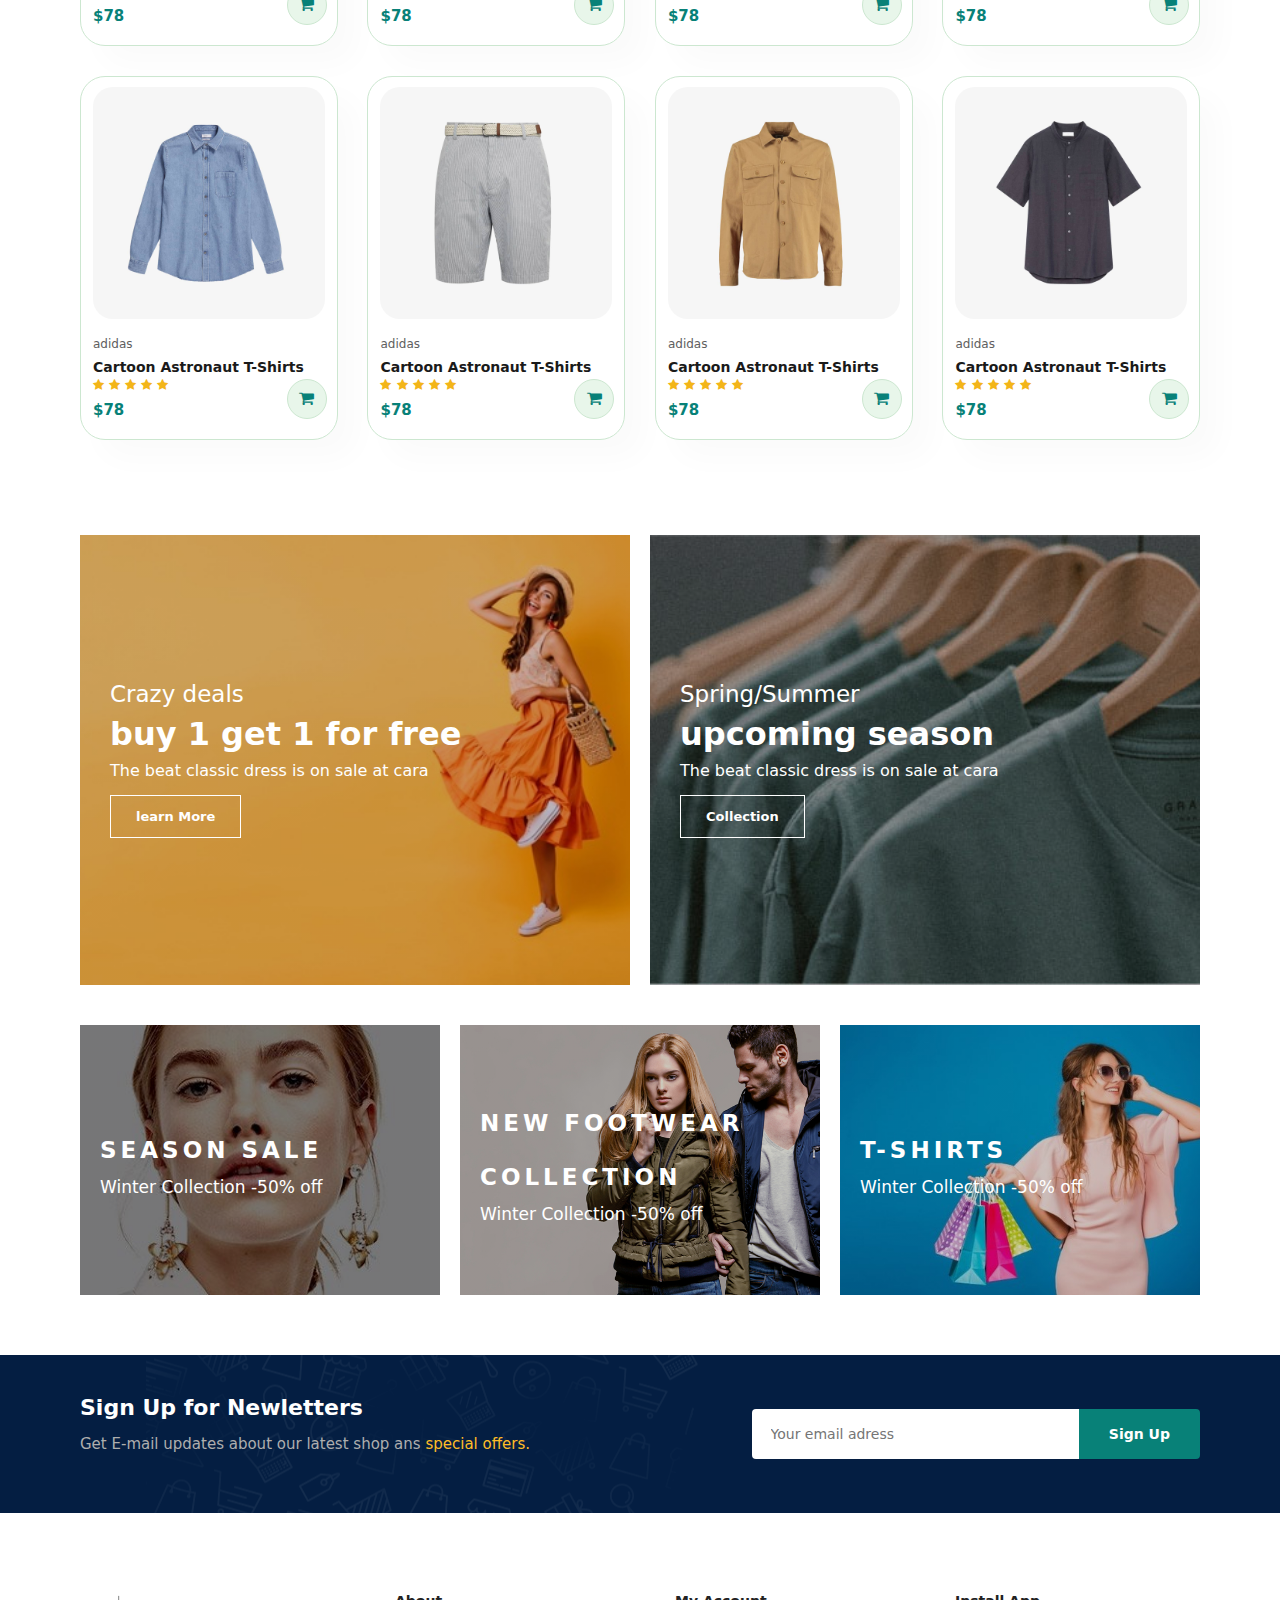
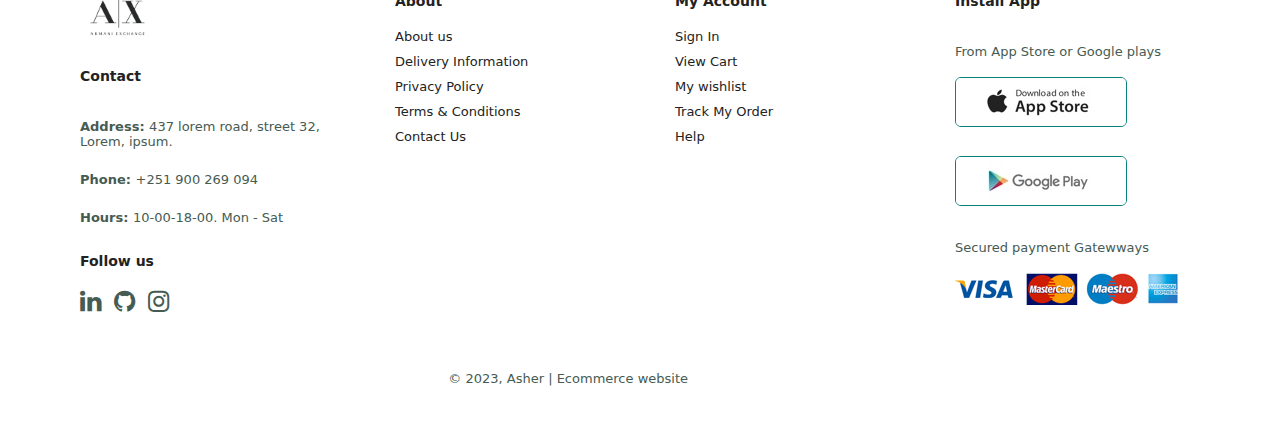
==== commit c9abe4ce: "Fonts modified" ====
--- a/index.html
+++ b/index.html
@@ -6,7 +6,7 @@
     <meta name="viewport" content="width=device-width, initial-scale=1.0">
     <title>Ecommerce</title>
     <link rel="stylesheet" href="style.css">
-    <link rel="stylesheet" href="fonts/icomoon/style.css">
+    <link rel="stylesheet" href="icomoon/style.css">
 </head>
 <body>
     <div class="line"></div>
--- a/style.css
+++ b/style.css
@@ -811,7 +811,7 @@
 /* -------------------------------------------- */
 
 #page-header.about-header{
-  background-image: url(img/about/banner.png);
+  /* background-image: url("img/about/banner.png"); */
 }
 
 #about-head{
--- a/icomoon/style.css
+++ b/icomoon/style.css
@@ -0,0 +1,4919 @@
+@font-face {
+  font-family: 'icomoon';
+  src:  url('fonts/icomoon.eot?10si43');
+  src:  url('fonts/icomoon.eot?10si43#iefix') format('embedded-opentype'),
+    url('fonts/icomoon.ttf?10si43') format('truetype'),
+    url('fonts/icomoon.woff?10si43') format('woff'),
+    url('fonts/icomoon.svg?10si43#icomoon') format('svg');
+  font-weight: normal;
+  font-style: normal;
+}
+
+[class^="icon-"], [class*=" icon-"] {
+  /* use !important to prevent issues with browser extensions that change fonts */
+  font-family: 'icomoon' !important;
+  speak: none;
+  font-style: normal;
+  font-weight: normal;
+  font-variant: normal;
+  text-transform: none;
+  line-height: 1;
+
+  /* Better Font Rendering =========== */
+  -webkit-font-smoothing: antialiased;
+  -moz-osx-font-smoothing: grayscale;
+}
+
+.icon-asterisk:before {
+  content: "\f069";
+}
+.icon-plus:before {
+  content: "\f067";
+}
+.icon-question:before {
+  content: "\f128";
+}
+.icon-minus:before {
+  content: "\f068";
+}
+.icon-glass:before {
+  content: "\f000";
+}
+.icon-music:before {
+  content: "\f001";
+}
+.icon-search:before {
+  content: "\f002";
+}
+.icon-envelope-o:before {
+  content: "\f003";
+}
+.icon-heart:before {
+  content: "\f004";
+}
+.icon-star:before {
+  content: "\f005";
+}
+.icon-star-o:before {
+  content: "\f006";
+}
+.icon-user:before {
+  content: "\f007";
+}
+.icon-film:before {
+  content: "\f008";
+}
+.icon-th-large:before {
+  content: "\f009";
+}
+.icon-th:before {
+  content: "\f00a";
+}
+.icon-th-list:before {
+  content: "\f00b";
+}
+.icon-check:before {
+  content: "\f00c";
+}
+.icon-close:before {
+  content: "\f00d";
+}
+.icon-remove:before {
+  content: "\f00d";
+}
+.icon-times:before {
+  content: "\f00d";
+}
+.icon-search-plus:before {
+  content: "\f00e";
+}
+.icon-search-minus:before {
+  content: "\f010";
+}
+.icon-power-off:before {
+  content: "\f011";
+}
+.icon-signal:before {
+  content: "\f012";
+}
+.icon-cog:before {
+  content: "\f013";
+}
+.icon-gear:before {
+  content: "\f013";
+}
+.icon-trash-o:before {
+  content: "\f014";
+}
+.icon-home:before {
+  content: "\f015";
+}
+.icon-file-o:before {
+  content: "\f016";
+}
+.icon-clock-o:before {
+  content: "\f017";
+}
+.icon-road:before {
+  content: "\f018";
+}
+.icon-download:before {
+  content: "\f019";
+}
+.icon-arrow-circle-o-down:before {
+  content: "\f01a";
+}
+.icon-arrow-circle-o-up:before {
+  content: "\f01b";
+}
+.icon-inbox:before {
+  content: "\f01c";
+}
+.icon-play-circle-o:before {
+  content: "\f01d";
+}
+.icon-repeat:before {
+  content: "\f01e";
+}
+.icon-rotate-right:before {
+  content: "\f01e";
+}
+.icon-refresh:before {
+  content: "\f021";
+}
+.icon-list-alt:before {
+  content: "\f022";
+}
+.icon-lock:before {
+  content: "\f023";
+}
+.icon-flag:before {
+  content: "\f024";
+}
+.icon-headphones:before {
+  content: "\f025";
+}
+.icon-volume-off:before {
+  content: "\f026";
+}
+.icon-volume-down:before {
+  content: "\f027";
+}
+.icon-volume-up:before {
+  content: "\f028";
+}
+.icon-qrcode:before {
+  content: "\f029";
+}
+.icon-barcode:before {
+  content: "\f02a";
+}
+.icon-tag:before {
+  content: "\f02b";
+}
+.icon-tags:before {
+  content: "\f02c";
+}
+.icon-book:before {
+  content: "\f02d";
+}
+.icon-bookmark:before {
+  content: "\f02e";
+}
+.icon-print:before {
+  content: "\f02f";
+}
+.icon-camera:before {
+  content: "\f030";
+}
+.icon-font:before {
+  content: "\f031";
+}
+.icon-bold:before {
+  content: "\f032";
+}
+.icon-italic:before {
+  content: "\f033";
+}
+.icon-text-height:before {
+  content: "\f034";
+}
+.icon-text-width:before {
+  content: "\f035";
+}
+.icon-align-left:before {
+  content: "\f036";
+}
+.icon-align-center:before {
+  content: "\f037";
+}
+.icon-align-right:before {
+  content: "\f038";
+}
+.icon-align-justify:before {
+  content: "\f039";
+}
+.icon-list:before {
+  content: "\f03a";
+}
+.icon-dedent:before {
+  content: "\f03b";
+}
+.icon-outdent:before {
+  content: "\f03b";
+}
+.icon-indent:before {
+  content: "\f03c";
+}
+.icon-video-camera:before {
+  content: "\f03d";
+}
+.icon-image:before {
+  content: "\f03e";
+}
+.icon-photo:before {
+  content: "\f03e";
+}
+.icon-picture-o:before {
+  content: "\f03e";
+}
+.icon-pencil:before {
+  content: "\f040";
+}
+.icon-map-marker:before {
+  content: "\f041";
+}
+.icon-adjust:before {
+  content: "\f042";
+}
+.icon-tint:before {
+  content: "\f043";
+}
+.icon-edit:before {
+  content: "\f044";
+}
+.icon-pencil-square-o:before {
+  content: "\f044";
+}
+.icon-share-square-o:before {
+  content: "\f045";
+}
+.icon-check-square-o:before {
+  content: "\f046";
+}
+.icon-arrows:before {
+  content: "\f047";
+}
+.icon-step-backward:before {
+  content: "\f048";
+}
+.icon-fast-backward:before {
+  content: "\f049";
+}
+.icon-backward:before {
+  content: "\f04a";
+}
+.icon-play:before {
+  content: "\f04b";
+}
+.icon-pause:before {
+  content: "\f04c";
+}
+.icon-stop:before {
+  content: "\f04d";
+}
+.icon-forward:before {
+  content: "\f04e";
+}
+.icon-fast-forward:before {
+  content: "\f050";
+}
+.icon-step-forward:before {
+  content: "\f051";
+}
+.icon-eject:before {
+  content: "\f052";
+}
+.icon-chevron-left:before {
+  content: "\f053";
+}
+.icon-chevron-right:before {
+  content: "\f054";
+}
+.icon-plus-circle:before {
+  content: "\f055";
+}
+.icon-minus-circle:before {
+  content: "\f056";
+}
+.icon-times-circle:before {
+  content: "\f057";
+}
+.icon-check-circle:before {
+  content: "\f058";
+}
+.icon-question-circle:before {
+  content: "\f059";
+}
+.icon-info-circle:before {
+  content: "\f05a";
+}
+.icon-crosshairs:before {
+  content: "\f05b";
+}
+.icon-times-circle-o:before {
+  content: "\f05c";
+}
+.icon-check-circle-o:before {
+  content: "\f05d";
+}
+.icon-ban:before {
+  content: "\f05e";
+}
+.icon-arrow-left:before {
+  content: "\f060";
+}
+.icon-arrow-right:before {
+  content: "\f061";
+}
+.icon-arrow-up:before {
+  content: "\f062";
+}
+.icon-arrow-down:before {
+  content: "\f063";
+}
+.icon-mail-forward:before {
+  content: "\f064";
+}
+.icon-share:before {
+  content: "\f064";
+}
+.icon-expand:before {
+  content: "\f065";
+}
+.icon-compress:before {
+  content: "\f066";
+}
+.icon-exclamation-circle:before {
+  content: "\f06a";
+}
+.icon-gift:before {
+  content: "\f06b";
+}
+.icon-leaf:before {
+  content: "\f06c";
+}
+.icon-fire:before {
+  content: "\f06d";
+}
+.icon-eye:before {
+  content: "\f06e";
+}
+.icon-eye-slash:before {
+  content: "\f070";
+}
+.icon-exclamation-triangle:before {
+  content: "\f071";
+}
+.icon-warning:before {
+  content: "\f071";
+}
+.icon-plane:before {
+  content: "\f072";
+}
+.icon-calendar:before {
+  content: "\f073";
+}
+.icon-random:before {
+  content: "\f074";
+}
+.icon-comment:before {
+  content: "\f075";
+}
+.icon-magnet:before {
+  content: "\f076";
+}
+.icon-chevron-up:before {
+  content: "\f077";
+}
+.icon-chevron-down:before {
+  content: "\f078";
+}
+.icon-retweet:before {
+  content: "\f079";
+}
+.icon-shopping-cart:before {
+  content: "\f07a";
+}
+.icon-folder:before {
+  content: "\f07b";
+}
+.icon-folder-open:before {
+  content: "\f07c";
+}
+.icon-arrows-v:before {
+  content: "\f07d";
+}
+.icon-arrows-h:before {
+  content: "\f07e";
+}
+.icon-bar-chart:before {
+  content: "\f080";
+}
+.icon-bar-chart-o:before {
+  content: "\f080";
+}
+.icon-twitter-square:before {
+  content: "\f081";
+}
+.icon-facebook-square:before {
+  content: "\f082";
+}
+.icon-camera-retro:before {
+  content: "\f083";
+}
+.icon-key:before {
+  content: "\f084";
+}
+.icon-cogs:before {
+  content: "\f085";
+}
+.icon-gears:before {
+  content: "\f085";
+}
+.icon-comments:before {
+  content: "\f086";
+}
+.icon-thumbs-o-up:before {
+  content: "\f087";
+}
+.icon-thumbs-o-down:before {
+  content: "\f088";
+}
+.icon-star-half:before {
+  content: "\f089";
+}
+.icon-heart-o:before {
+  content: "\f08a";
+}
+.icon-sign-out:before {
+  content: "\f08b";
+}
+.icon-linkedin-square:before {
+  content: "\f08c";
+}
+.icon-thumb-tack:before {
+  content: "\f08d";
+}
+.icon-external-link:before {
+  content: "\f08e";
+}
+.icon-sign-in:before {
+  content: "\f090";
+}
+.icon-trophy:before {
+  content: "\f091";
+}
+.icon-github-square:before {
+  content: "\f092";
+}
+.icon-upload:before {
+  content: "\f093";
+}
+.icon-lemon-o:before {
+  content: "\f094";
+}
+.icon-phone:before {
+  content: "\f095";
+}
+.icon-square-o:before {
+  content: "\f096";
+}
+.icon-bookmark-o:before {
+  content: "\f097";
+}
+.icon-phone-square:before {
+  content: "\f098";
+}
+.icon-twitter:before {
+  content: "\f099";
+}
+.icon-facebook:before {
+  content: "\f09a";
+}
+.icon-facebook-f:before {
+  content: "\f09a";
+}
+.icon-github:before {
+  content: "\f09b";
+}
+.icon-unlock:before {
+  content: "\f09c";
+}
+.icon-credit-card:before {
+  content: "\f09d";
+}
+.icon-feed:before {
+  content: "\f09e";
+}
+.icon-rss:before {
+  content: "\f09e";
+}
+.icon-hdd-o:before {
+  content: "\f0a0";
+}
+.icon-bullhorn:before {
+  content: "\f0a1";
+}
+.icon-bell-o:before {
+  content: "\f0a2";
+}
+.icon-certificate:before {
+  content: "\f0a3";
+}
+.icon-hand-o-right:before {
+  content: "\f0a4";
+}
+.icon-hand-o-left:before {
+  content: "\f0a5";
+}
+.icon-hand-o-up:before {
+  content: "\f0a6";
+}
+.icon-hand-o-down:before {
+  content: "\f0a7";
+}
+.icon-arrow-circle-left:before {
+  content: "\f0a8";
+}
+.icon-arrow-circle-right:before {
+  content: "\f0a9";
+}
+.icon-arrow-circle-up:before {
+  content: "\f0aa";
+}
+.icon-arrow-circle-down:before {
+  content: "\f0ab";
+}
+.icon-globe:before {
+  content: "\f0ac";
+}
+.icon-wrench:before {
+  content: "\f0ad";
+}
+.icon-tasks:before {
+  content: "\f0ae";
+}
+.icon-filter:before {
+  content: "\f0b0";
+}
+.icon-briefcase:before {
+  content: "\f0b1";
+}
+.icon-arrows-alt:before {
+  content: "\f0b2";
+}
+.icon-group:before {
+  content: "\f0c0";
+}
+.icon-users:before {
+  content: "\f0c0";
+}
+.icon-chain:before {
+  content: "\f0c1";
+}
+.icon-link:before {
+  content: "\f0c1";
+}
+.icon-cloud:before {
+  content: "\f0c2";
+}
+.icon-flask:before {
+  content: "\f0c3";
+}
+.icon-cut:before {
+  content: "\f0c4";
+}
+.icon-scissors:before {
+  content: "\f0c4";
+}
+.icon-copy:before {
+  content: "\f0c5";
+}
+.icon-files-o:before {
+  content: "\f0c5";
+}
+.icon-paperclip:before {
+  content: "\f0c6";
+}
+.icon-floppy-o:before {
+  content: "\f0c7";
+}
+.icon-save:before {
+  content: "\f0c7";
+}
+.icon-square:before {
+  content: "\f0c8";
+}
+.icon-bars:before {
+  content: "\f0c9";
+}
+.icon-navicon:before {
+  content: "\f0c9";
+}
+.icon-reorder:before {
+  content: "\f0c9";
+}
+.icon-list-ul:before {
+  content: "\f0ca";
+}
+.icon-list-ol:before {
+  content: "\f0cb";
+}
+.icon-strikethrough:before {
+  content: "\f0cc";
+}
+.icon-underline:before {
+  content: "\f0cd";
+}
+.icon-table:before {
+  content: "\f0ce";
+}
+.icon-magic:before {
+  content: "\f0d0";
+}
+.icon-truck:before {
+  content: "\f0d1";
+}
+.icon-pinterest:before {
+  content: "\f0d2";
+}
+.icon-pinterest-square:before {
+  content: "\f0d3";
+}
+.icon-google-plus-square:before {
+  content: "\f0d4";
+}
+.icon-google-plus:before {
+  content: "\f0d5";
+}
+.icon-money:before {
+  content: "\f0d6";
+}
+.icon-caret-down:before {
+  content: "\f0d7";
+}
+.icon-caret-up:before {
+  content: "\f0d8";
+}
+.icon-caret-left:before {
+  content: "\f0d9";
+}
+.icon-caret-right:before {
+  content: "\f0da";
+}
+.icon-columns:before {
+  content: "\f0db";
+}
+.icon-sort:before {
+  content: "\f0dc";
+}
+.icon-unsorted:before {
+  content: "\f0dc";
+}
+.icon-sort-desc:before {
+  content: "\f0dd";
+}
+.icon-sort-down:before {
+  content: "\f0dd";
+}
+.icon-sort-asc:before {
+  content: "\f0de";
+}
+.icon-sort-up:before {
+  content: "\f0de";
+}
+.icon-envelope:before {
+  content: "\f0e0";
+}
+.icon-linkedin:before {
+  content: "\f0e1";
+}
+.icon-rotate-left:before {
+  content: "\f0e2";
+}
+.icon-undo:before {
+  content: "\f0e2";
+}
+.icon-gavel:before {
+  content: "\f0e3";
+}
+.icon-legal:before {
+  content: "\f0e3";
+}
+.icon-dashboard:before {
+  content: "\f0e4";
+}
+.icon-tachometer:before {
+  content: "\f0e4";
+}
+.icon-comment-o:before {
+  content: "\f0e5";
+}
+.icon-comments-o:before {
+  content: "\f0e6";
+}
+.icon-bolt:before {
+  content: "\f0e7";
+}
+.icon-flash:before {
+  content: "\f0e7";
+}
+.icon-sitemap:before {
+  content: "\f0e8";
+}
+.icon-umbrella:before {
+  content: "\f0e9";
+}
+.icon-clipboard:before {
+  content: "\f0ea";
+}
+.icon-paste:before {
+  content: "\f0ea";
+}
+.icon-lightbulb-o:before {
+  content: "\f0eb";
+}
+.icon-exchange:before {
+  content: "\f0ec";
+}
+.icon-cloud-download:before {
+  content: "\f0ed";
+}
+.icon-cloud-upload:before {
+  content: "\f0ee";
+}
+.icon-user-md:before {
+  content: "\f0f0";
+}
+.icon-stethoscope:before {
+  content: "\f0f1";
+}
+.icon-suitcase:before {
+  content: "\f0f2";
+}
+.icon-bell:before {
+  content: "\f0f3";
+}
+.icon-coffee:before {
+  content: "\f0f4";
+}
+.icon-cutlery:before {
+  content: "\f0f5";
+}
+.icon-file-text-o:before {
+  content: "\f0f6";
+}
+.icon-building-o:before {
+  content: "\f0f7";
+}
+.icon-hospital-o:before {
+  content: "\f0f8";
+}
+.icon-ambulance:before {
+  content: "\f0f9";
+}
+.icon-medkit:before {
+  content: "\f0fa";
+}
+.icon-fighter-jet:before {
+  content: "\f0fb";
+}
+.icon-beer:before {
+  content: "\f0fc";
+}
+.icon-h-square:before {
+  content: "\f0fd";
+}
+.icon-plus-square:before {
+  content: "\f0fe";
+}
+.icon-angle-double-left:before {
+  content: "\f100";
+}
+.icon-angle-double-right:before {
+  content: "\f101";
+}
+.icon-angle-double-up:before {
+  content: "\f102";
+}
+.icon-angle-double-down:before {
+  content: "\f103";
+}
+.icon-angle-left:before {
+  content: "\f104";
+}
+.icon-angle-right:before {
+  content: "\f105";
+}
+.icon-angle-up:before {
+  content: "\f106";
+}
+.icon-angle-down:before {
+  content: "\f107";
+}
+.icon-desktop:before {
+  content: "\f108";
+}
+.icon-laptop:before {
+  content: "\f109";
+}
+.icon-tablet:before {
+  content: "\f10a";
+}
+.icon-mobile:before {
+  content: "\f10b";
+}
+.icon-mobile-phone:before {
+  content: "\f10b";
+}
+.icon-circle-o:before {
+  content: "\f10c";
+}
+.icon-quote-left:before {
+  content: "\f10d";
+}
+.icon-quote-right:before {
+  content: "\f10e";
+}
+.icon-spinner:before {
+  content: "\f110";
+}
+.icon-circle:before {
+  content: "\f111";
+}
+.icon-mail-reply:before {
+  content: "\f112";
+}
+.icon-reply:before {
+  content: "\f112";
+}
+.icon-github-alt:before {
+  content: "\f113";
+}
+.icon-folder-o:before {
+  content: "\f114";
+}
+.icon-folder-open-o:before {
+  content: "\f115";
+}
+.icon-smile-o:before {
+  content: "\f118";
+}
+.icon-frown-o:before {
+  content: "\f119";
+}
+.icon-meh-o:before {
+  content: "\f11a";
+}
+.icon-gamepad:before {
+  content: "\f11b";
+}
+.icon-keyboard-o:before {
+  content: "\f11c";
+}
+.icon-flag-o:before {
+  content: "\f11d";
+}
+.icon-flag-checkered:before {
+  content: "\f11e";
+}
+.icon-terminal:before {
+  content: "\f120";
+}
+.icon-code:before {
+  content: "\f121";
+}
+.icon-mail-reply-all:before {
+  content: "\f122";
+}
+.icon-reply-all:before {
+  content: "\f122";
+}
+.icon-star-half-empty:before {
+  content: "\f123";
+}
+.icon-star-half-full:before {
+  content: "\f123";
+}
+.icon-star-half-o:before {
+  content: "\f123";
+}
+.icon-location-arrow:before {
+  content: "\f124";
+}
+.icon-crop:before {
+  content: "\f125";
+}
+.icon-code-fork:before {
+  content: "\f126";
+}
+.icon-chain-broken:before {
+  content: "\f127";
+}
+.icon-unlink:before {
+  content: "\f127";
+}
+.icon-info:before {
+  content: "\f129";
+}
+.icon-exclamation:before {
+  content: "\f12a";
+}
+.icon-superscript:before {
+  content: "\f12b";
+}
+.icon-subscript:before {
+  content: "\f12c";
+}
+.icon-eraser:before {
+  content: "\f12d";
+}
+.icon-puzzle-piece:before {
+  content: "\f12e";
+}
+.icon-microphone:before {
+  content: "\f130";
+}
+.icon-microphone-slash:before {
+  content: "\f131";
+}
+.icon-shield:before {
+  content: "\f132";
+}
+.icon-calendar-o:before {
+  content: "\f133";
+}
+.icon-fire-extinguisher:before {
+  content: "\f134";
+}
+.icon-rocket:before {
+  content: "\f135";
+}
+.icon-maxcdn:before {
+  content: "\f136";
+}
+.icon-chevron-circle-left:before {
+  content: "\f137";
+}
+.icon-chevron-circle-right:before {
+  content: "\f138";
+}
+.icon-chevron-circle-up:before {
+  content: "\f139";
+}
+.icon-chevron-circle-down:before {
+  content: "\f13a";
+}
+.icon-html5:before {
+  content: "\f13b";
+}
+.icon-css3:before {
+  content: "\f13c";
+}
+.icon-anchor:before {
+  content: "\f13d";
+}
+.icon-unlock-alt:before {
+  content: "\f13e";
+}
+.icon-bullseye:before {
+  content: "\f140";
+}
+.icon-ellipsis-h:before {
+  content: "\f141";
+}
+.icon-ellipsis-v:before {
+  content: "\f142";
+}
+.icon-rss-square:before {
+  content: "\f143";
+}
+.icon-play-circle:before {
+  content: "\f144";
+}
+.icon-ticket:before {
+  content: "\f145";
+}
+.icon-minus-square:before {
+  content: "\f146";
+}
+.icon-minus-square-o:before {
+  content: "\f147";
+}
+.icon-level-up:before {
+  content: "\f148";
+}
+.icon-level-down:before {
+  content: "\f149";
+}
+.icon-check-square:before {
+  content: "\f14a";
+}
+.icon-pencil-square:before {
+  content: "\f14b";
+}
+.icon-external-link-square:before {
+  content: "\f14c";
+}
+.icon-share-square:before {
+  content: "\f14d";
+}
+.icon-compass:before {
+  content: "\f14e";
+}
+.icon-caret-square-o-down:before {
+  content: "\f150";
+}
+.icon-toggle-down:before {
+  content: "\f150";
+}
+.icon-caret-square-o-up:before {
+  content: "\f151";
+}
+.icon-toggle-up:before {
+  content: "\f151";
+}
+.icon-caret-square-o-right:before {
+  content: "\f152";
+}
+.icon-toggle-right:before {
+  content: "\f152";
+}
+.icon-eur:before {
+  content: "\f153";
+}
+.icon-euro:before {
+  content: "\f153";
+}
+.icon-gbp:before {
+  content: "\f154";
+}
+.icon-dollar:before {
+  content: "\f155";
+}
+.icon-usd:before {
+  content: "\f155";
+}
+.icon-inr:before {
+  content: "\f156";
+}
+.icon-rupee:before {
+  content: "\f156";
+}
+.icon-cny:before {
+  content: "\f157";
+}
+.icon-jpy:before {
+  content: "\f157";
+}
+.icon-rmb:before {
+  content: "\f157";
+}
+.icon-yen:before {
+  content: "\f157";
+}
+.icon-rouble:before {
+  content: "\f158";
+}
+.icon-rub:before {
+  content: "\f158";
+}
+.icon-ruble:before {
+  content: "\f158";
+}
+.icon-krw:before {
+  content: "\f159";
+}
+.icon-won:before {
+  content: "\f159";
+}
+.icon-bitcoin:before {
+  content: "\f15a";
+}
+.icon-btc:before {
+  content: "\f15a";
+}
+.icon-file:before {
+  content: "\f15b";
+}
+.icon-file-text:before {
+  content: "\f15c";
+}
+.icon-sort-alpha-asc:before {
+  content: "\f15d";
+}
+.icon-sort-alpha-desc:before {
+  content: "\f15e";
+}
+.icon-sort-amount-asc:before {
+  content: "\f160";
+}
+.icon-sort-amount-desc:before {
+  content: "\f161";
+}
+.icon-sort-numeric-asc:before {
+  content: "\f162";
+}
+.icon-sort-numeric-desc:before {
+  content: "\f163";
+}
+.icon-thumbs-up:before {
+  content: "\f164";
+}
+.icon-thumbs-down:before {
+  content: "\f165";
+}
+.icon-youtube-square:before {
+  content: "\f166";
+}
+.icon-youtube:before {
+  content: "\f167";
+}
+.icon-xing:before {
+  content: "\f168";
+}
+.icon-xing-square:before {
+  content: "\f169";
+}
+.icon-youtube-play:before {
+  content: "\f16a";
+}
+.icon-dropbox:before {
+  content: "\f16b";
+}
+.icon-stack-overflow:before {
+  content: "\f16c";
+}
+.icon-instagram:before {
+  content: "\f16d";
+}
+.icon-flickr:before {
+  content: "\f16e";
+}
+.icon-adn:before {
+  content: "\f170";
+}
+.icon-bitbucket:before {
+  content: "\f171";
+}
+.icon-bitbucket-square:before {
+  content: "\f172";
+}
+.icon-tumblr:before {
+  content: "\f173";
+}
+.icon-tumblr-square:before {
+  content: "\f174";
+}
+.icon-long-arrow-down:before {
+  content: "\f175";
+}
+.icon-long-arrow-up:before {
+  content: "\f176";
+}
+.icon-long-arrow-left:before {
+  content: "\f177";
+}
+.icon-long-arrow-right:before {
+  content: "\f178";
+}
+.icon-apple:before {
+  content: "\f179";
+}
+.icon-windows:before {
+  content: "\f17a";
+}
+.icon-android:before {
+  content: "\f17b";
+}
+.icon-linux:before {
+  content: "\f17c";
+}
+.icon-dribbble:before {
+  content: "\f17d";
+}
+.icon-skype:before {
+  content: "\f17e";
+}
+.icon-foursquare:before {
+  content: "\f180";
+}
+.icon-trello:before {
+  content: "\f181";
+}
+.icon-female:before {
+  content: "\f182";
+}
+.icon-male:before {
+  content: "\f183";
+}
+.icon-gittip:before {
+  content: "\f184";
+}
+.icon-gratipay:before {
+  content: "\f184";
+}
+.icon-sun-o:before {
+  content: "\f185";
+}
+.icon-moon-o:before {
+  content: "\f186";
+}
+.icon-archive:before {
+  content: "\f187";
+}
+.icon-bug:before {
+  content: "\f188";
+}
+.icon-vk:before {
+  content: "\f189";
+}
+.icon-weibo:before {
+  content: "\f18a";
+}
+.icon-renren:before {
+  content: "\f18b";
+}
+.icon-pagelines:before {
+  content: "\f18c";
+}
+.icon-stack-exchange:before {
+  content: "\f18d";
+}
+.icon-arrow-circle-o-right:before {
+  content: "\f18e";
+}
+.icon-arrow-circle-o-left:before {
+  content: "\f190";
+}
+.icon-caret-square-o-left:before {
+  content: "\f191";
+}
+.icon-toggle-left:before {
+  content: "\f191";
+}
+.icon-dot-circle-o:before {
+  content: "\f192";
+}
+.icon-wheelchair:before {
+  content: "\f193";
+}
+.icon-vimeo-square:before {
+  content: "\f194";
+}
+.icon-try:before {
+  content: "\f195";
+}
+.icon-turkish-lira:before {
+  content: "\f195";
+}
+.icon-plus-square-o:before {
+  content: "\f196";
+}
+.icon-space-shuttle:before {
+  content: "\f197";
+}
+.icon-slack:before {
+  content: "\f198";
+}
+.icon-envelope-square:before {
+  content: "\f199";
+}
+.icon-wordpress:before {
+  content: "\f19a";
+}
+.icon-openid:before {
+  content: "\f19b";
+}
+.icon-bank:before {
+  content: "\f19c";
+}
+.icon-institution:before {
+  content: "\f19c";
+}
+.icon-university:before {
+  content: "\f19c";
+}
+.icon-graduation-cap:before {
+  content: "\f19d";
+}
+.icon-mortar-board:before {
+  content: "\f19d";
+}
+.icon-yahoo:before {
+  content: "\f19e";
+}
+.icon-google:before {
+  content: "\f1a0";
+}
+.icon-reddit:before {
+  content: "\f1a1";
+}
+.icon-reddit-square:before {
+  content: "\f1a2";
+}
+.icon-stumbleupon-circle:before {
+  content: "\f1a3";
+}
+.icon-stumbleupon:before {
+  content: "\f1a4";
+}
+.icon-delicious:before {
+  content: "\f1a5";
+}
+.icon-digg:before {
+  content: "\f1a6";
+}
+.icon-pied-piper-pp:before {
+  content: "\f1a7";
+}
+.icon-pied-piper-alt:before {
+  content: "\f1a8";
+}
+.icon-drupal:before {
+  content: "\f1a9";
+}
+.icon-joomla:before {
+  content: "\f1aa";
+}
+.icon-language:before {
+  content: "\f1ab";
+}
+.icon-fax:before {
+  content: "\f1ac";
+}
+.icon-building:before {
+  content: "\f1ad";
+}
+.icon-child:before {
+  content: "\f1ae";
+}
+.icon-paw:before {
+  content: "\f1b0";
+}
+.icon-spoon:before {
+  content: "\f1b1";
+}
+.icon-cube:before {
+  content: "\f1b2";
+}
+.icon-cubes:before {
+  content: "\f1b3";
+}
+.icon-behance:before {
+  content: "\f1b4";
+}
+.icon-behance-square:before {
+  content: "\f1b5";
+}
+.icon-steam:before {
+  content: "\f1b6";
+}
+.icon-steam-square:before {
+  content: "\f1b7";
+}
+.icon-recycle:before {
+  content: "\f1b8";
+}
+.icon-automobile:before {
+  content: "\f1b9";
+}
+.icon-car:before {
+  content: "\f1b9";
+}
+.icon-cab:before {
+  content: "\f1ba";
+}
+.icon-taxi:before {
+  content: "\f1ba";
+}
+.icon-tree:before {
+  content: "\f1bb";
+}
+.icon-spotify:before {
+  content: "\f1bc";
+}
+.icon-deviantart:before {
+  content: "\f1bd";
+}
+.icon-soundcloud:before {
+  content: "\f1be";
+}
+.icon-database:before {
+  content: "\f1c0";
+}
+.icon-file-pdf-o:before {
+  content: "\f1c1";
+}
+.icon-file-word-o:before {
+  content: "\f1c2";
+}
+.icon-file-excel-o:before {
+  content: "\f1c3";
+}
+.icon-file-powerpoint-o:before {
+  content: "\f1c4";
+}
+.icon-file-image-o:before {
+  content: "\f1c5";
+}
+.icon-file-photo-o:before {
+  content: "\f1c5";
+}
+.icon-file-picture-o:before {
+  content: "\f1c5";
+}
+.icon-file-archive-o:before {
+  content: "\f1c6";
+}
+.icon-file-zip-o:before {
+  content: "\f1c6";
+}
+.icon-file-audio-o:before {
+  content: "\f1c7";
+}
+.icon-file-sound-o:before {
+  content: "\f1c7";
+}
+.icon-file-movie-o:before {
+  content: "\f1c8";
+}
+.icon-file-video-o:before {
+  content: "\f1c8";
+}
+.icon-file-code-o:before {
+  content: "\f1c9";
+}
+.icon-vine:before {
+  content: "\f1ca";
+}
+.icon-codepen:before {
+  content: "\f1cb";
+}
+.icon-jsfiddle:before {
+  content: "\f1cc";
+}
+.icon-life-bouy:before {
+  content: "\f1cd";
+}
+.icon-life-buoy:before {
+  content: "\f1cd";
+}
+.icon-life-ring:before {
+  content: "\f1cd";
+}
+.icon-life-saver:before {
+  content: "\f1cd";
+}
+.icon-support:before {
+  content: "\f1cd";
+}
+.icon-circle-o-notch:before {
+  content: "\f1ce";
+}
+.icon-ra:before {
+  content: "\f1d0";
+}
+.icon-rebel:before {
+  content: "\f1d0";
+}
+.icon-resistance:before {
+  content: "\f1d0";
+}
+.icon-empire:before {
+  content: "\f1d1";
+}
+.icon-ge:before {
+  content: "\f1d1";
+}
+.icon-git-square:before {
+  content: "\f1d2";
+}
+.icon-git:before {
+  content: "\f1d3";
+}
+.icon-hacker-news:before {
+  content: "\f1d4";
+}
+.icon-y-combinator-square:before {
+  content: "\f1d4";
+}
+.icon-yc-square:before {
+  content: "\f1d4";
+}
+.icon-tencent-weibo:before {
+  content: "\f1d5";
+}
+.icon-qq:before {
+  content: "\f1d6";
+}
+.icon-wechat:before {
+  content: "\f1d7";
+}
+.icon-weixin:before {
+  content: "\f1d7";
+}
+.icon-paper-plane:before {
+  content: "\f1d8";
+}
+.icon-send:before {
+  content: "\f1d8";
+}
+.icon-paper-plane-o:before {
+  content: "\f1d9";
+}
+.icon-send-o:before {
+  content: "\f1d9";
+}
+.icon-history:before {
+  content: "\f1da";
+}
+.icon-circle-thin:before {
+  content: "\f1db";
+}
+.icon-header:before {
+  content: "\f1dc";
+}
+.icon-paragraph:before {
+  content: "\f1dd";
+}
+.icon-sliders:before {
+  content: "\f1de";
+}
+.icon-share-alt:before {
+  content: "\f1e0";
+}
+.icon-share-alt-square:before {
+  content: "\f1e1";
+}
+.icon-bomb:before {
+  content: "\f1e2";
+}
+.icon-futbol-o:before {
+  content: "\f1e3";
+}
+.icon-soccer-ball-o:before {
+  content: "\f1e3";
+}
+.icon-tty:before {
+  content: "\f1e4";
+}
+.icon-binoculars:before {
+  content: "\f1e5";
+}
+.icon-plug:before {
+  content: "\f1e6";
+}
+.icon-slideshare:before {
+  content: "\f1e7";
+}
+.icon-twitch:before {
+  content: "\f1e8";
+}
+.icon-yelp:before {
+  content: "\f1e9";
+}
+.icon-newspaper-o:before {
+  content: "\f1ea";
+}
+.icon-wifi:before {
+  content: "\f1eb";
+}
+.icon-calculator:before {
+  content: "\f1ec";
+}
+.icon-paypal:before {
+  content: "\f1ed";
+}
+.icon-google-wallet:before {
+  content: "\f1ee";
+}
+.icon-cc-visa:before {
+  content: "\f1f0";
+}
+.icon-cc-mastercard:before {
+  content: "\f1f1";
+}
+.icon-cc-discover:before {
+  content: "\f1f2";
+}
+.icon-cc-amex:before {
+  content: "\f1f3";
+}
+.icon-cc-paypal:before {
+  content: "\f1f4";
+}
+.icon-cc-stripe:before {
+  content: "\f1f5";
+}
+.icon-bell-slash:before {
+  content: "\f1f6";
+}
+.icon-bell-slash-o:before {
+  content: "\f1f7";
+}
+.icon-trash:before {
+  content: "\f1f8";
+}
+.icon-copyright:before {
+  content: "\f1f9";
+}
+.icon-at:before {
+  content: "\f1fa";
+}
+.icon-eyedropper:before {
+  content: "\f1fb";
+}
+.icon-paint-brush:before {
+  content: "\f1fc";
+}
+.icon-birthday-cake:before {
+  content: "\f1fd";
+}
+.icon-area-chart:before {
+  content: "\f1fe";
+}
+.icon-pie-chart:before {
+  content: "\f200";
+}
+.icon-line-chart:before {
+  content: "\f201";
+}
+.icon-lastfm:before {
+  content: "\f202";
+}
+.icon-lastfm-square:before {
+  content: "\f203";
+}
+.icon-toggle-off:before {
+  content: "\f204";
+}
+.icon-toggle-on:before {
+  content: "\f205";
+}
+.icon-bicycle:before {
+  content: "\f206";
+}
+.icon-bus:before {
+  content: "\f207";
+}
+.icon-ioxhost:before {
+  content: "\f208";
+}
+.icon-angellist:before {
+  content: "\f209";
+}
+.icon-cc:before {
+  content: "\f20a";
+}
+.icon-ils:before {
+  content: "\f20b";
+}
+.icon-shekel:before {
+  content: "\f20b";
+}
+.icon-sheqel:before {
+  content: "\f20b";
+}
+.icon-meanpath:before {
+  content: "\f20c";
+}
+.icon-buysellads:before {
+  content: "\f20d";
+}
+.icon-connectdevelop:before {
+  content: "\f20e";
+}
+.icon-dashcube:before {
+  content: "\f210";
+}
+.icon-forumbee:before {
+  content: "\f211";
+}
+.icon-leanpub:before {
+  content: "\f212";
+}
+.icon-sellsy:before {
+  content: "\f213";
+}
+.icon-shirtsinbulk:before {
+  content: "\f214";
+}
+.icon-simplybuilt:before {
+  content: "\f215";
+}
+.icon-skyatlas:before {
+  content: "\f216";
+}
+.icon-cart-plus:before {
+  content: "\f217";
+}
+.icon-cart-arrow-down:before {
+  content: "\f218";
+}
+.icon-diamond:before {
+  content: "\f219";
+}
+.icon-ship:before {
+  content: "\f21a";
+}
+.icon-user-secret:before {
+  content: "\f21b";
+}
+.icon-motorcycle:before {
+  content: "\f21c";
+}
+.icon-street-view:before {
+  content: "\f21d";
+}
+.icon-heartbeat:before {
+  content: "\f21e";
+}
+.icon-venus:before {
+  content: "\f221";
+}
+.icon-mars:before {
+  content: "\f222";
+}
+.icon-mercury:before {
+  content: "\f223";
+}
+.icon-intersex:before {
+  content: "\f224";
+}
+.icon-transgender:before {
+  content: "\f224";
+}
+.icon-transgender-alt:before {
+  content: "\f225";
+}
+.icon-venus-double:before {
+  content: "\f226";
+}
+.icon-mars-double:before {
+  content: "\f227";
+}
+.icon-venus-mars:before {
+  content: "\f228";
+}
+.icon-mars-stroke:before {
+  content: "\f229";
+}
+.icon-mars-stroke-v:before {
+  content: "\f22a";
+}
+.icon-mars-stroke-h:before {
+  content: "\f22b";
+}
+.icon-neuter:before {
+  content: "\f22c";
+}
+.icon-genderless:before {
+  content: "\f22d";
+}
+.icon-facebook-official:before {
+  content: "\f230";
+}
+.icon-pinterest-p:before {
+  content: "\f231";
+}
+.icon-whatsapp:before {
+  content: "\f232";
+}
+.icon-server:before {
+  content: "\f233";
+}
+.icon-user-plus:before {
+  content: "\f234";
+}
+.icon-user-times:before {
+  content: "\f235";
+}
+.icon-bed:before {
+  content: "\f236";
+}
+.icon-hotel:before {
+  content: "\f236";
+}
+.icon-viacoin:before {
+  content: "\f237";
+}
+.icon-train:before {
+  content: "\f238";
+}
+.icon-subway:before {
+  content: "\f239";
+}
+.icon-medium:before {
+  content: "\f23a";
+}
+.icon-y-combinator:before {
+  content: "\f23b";
+}
+.icon-yc:before {
+  content: "\f23b";
+}
+.icon-optin-monster:before {
+  content: "\f23c";
+}
+.icon-opencart:before {
+  content: "\f23d";
+}
+.icon-expeditedssl:before {
+  content: "\f23e";
+}
+.icon-battery:before {
+  content: "\f240";
+}
+.icon-battery-4:before {
+  content: "\f240";
+}
+.icon-battery-full:before {
+  content: "\f240";
+}
+.icon-battery-3:before {
+  content: "\f241";
+}
+.icon-battery-three-quarters:before {
+  content: "\f241";
+}
+.icon-battery-2:before {
+  content: "\f242";
+}
+.icon-battery-half:before {
+  content: "\f242";
+}
+.icon-battery-1:before {
+  content: "\f243";
+}
+.icon-battery-quarter:before {
+  content: "\f243";
+}
+.icon-battery-0:before {
+  content: "\f244";
+}
+.icon-battery-empty:before {
+  content: "\f244";
+}
+.icon-mouse-pointer:before {
+  content: "\f245";
+}
+.icon-i-cursor:before {
+  content: "\f246";
+}
+.icon-object-group:before {
+  content: "\f247";
+}
+.icon-object-ungroup:before {
+  content: "\f248";
+}
+.icon-sticky-note:before {
+  content: "\f249";
+}
+.icon-sticky-note-o:before {
+  content: "\f24a";
+}
+.icon-cc-jcb:before {
+  content: "\f24b";
+}
+.icon-cc-diners-club:before {
+  content: "\f24c";
+}
+.icon-clone:before {
+  content: "\f24d";
+}
+.icon-balance-scale:before {
+  content: "\f24e";
+}
+.icon-hourglass-o:before {
+  content: "\f250";
+}
+.icon-hourglass-1:before {
+  content: "\f251";
+}
+.icon-hourglass-start:before {
+  content: "\f251";
+}
+.icon-hourglass-2:before {
+  content: "\f252";
+}
+.icon-hourglass-half:before {
+  content: "\f252";
+}
+.icon-hourglass-3:before {
+  content: "\f253";
+}
+.icon-hourglass-end:before {
+  content: "\f253";
+}
+.icon-hourglass:before {
+  content: "\f254";
+}
+.icon-hand-grab-o:before {
+  content: "\f255";
+}
+.icon-hand-rock-o:before {
+  content: "\f255";
+}
+.icon-hand-paper-o:before {
+  content: "\f256";
+}
+.icon-hand-stop-o:before {
+  content: "\f256";
+}
+.icon-hand-scissors-o:before {
+  content: "\f257";
+}
+.icon-hand-lizard-o:before {
+  content: "\f258";
+}
+.icon-hand-spock-o:before {
+  content: "\f259";
+}
+.icon-hand-pointer-o:before {
+  content: "\f25a";
+}
+.icon-hand-peace-o:before {
+  content: "\f25b";
+}
+.icon-trademark:before {
+  content: "\f25c";
+}
+.icon-registered:before {
+  content: "\f25d";
+}
+.icon-creative-commons:before {
+  content: "\f25e";
+}
+.icon-gg:before {
+  content: "\f260";
+}
+.icon-gg-circle:before {
+  content: "\f261";
+}
+.icon-tripadvisor:before {
+  content: "\f262";
+}
+.icon-odnoklassniki:before {
+  content: "\f263";
+}
+.icon-odnoklassniki-square:before {
+  content: "\f264";
+}
+.icon-get-pocket:before {
+  content: "\f265";
+}
+.icon-wikipedia-w:before {
+  content: "\f266";
+}
+.icon-safari:before {
+  content: "\f267";
+}
+.icon-chrome:before {
+  content: "\f268";
+}
+.icon-firefox:before {
+  content: "\f269";
+}
+.icon-opera:before {
+  content: "\f26a";
+}
+.icon-internet-explorer:before {
+  content: "\f26b";
+}
+.icon-television:before {
+  content: "\f26c";
+}
+.icon-tv:before {
+  content: "\f26c";
+}
+.icon-contao:before {
+  content: "\f26d";
+}
+.icon-500px:before {
+  content: "\f26e";
+}
+.icon-amazon:before {
+  content: "\f270";
+}
+.icon-calendar-plus-o:before {
+  content: "\f271";
+}
+.icon-calendar-minus-o:before {
+  content: "\f272";
+}
+.icon-calendar-times-o:before {
+  content: "\f273";
+}
+.icon-calendar-check-o:before {
+  content: "\f274";
+}
+.icon-industry:before {
+  content: "\f275";
+}
+.icon-map-pin:before {
+  content: "\f276";
+}
+.icon-map-signs:before {
+  content: "\f277";
+}
+.icon-map-o:before {
+  content: "\f278";
+}
+.icon-map:before {
+  content: "\f279";
+}
+.icon-commenting:before {
+  content: "\f27a";
+}
+.icon-commenting-o:before {
+  content: "\f27b";
+}
+.icon-houzz:before {
+  content: "\f27c";
+}
+.icon-vimeo:before {
+  content: "\f27d";
+}
+.icon-black-tie:before {
+  content: "\f27e";
+}
+.icon-fonticons:before {
+  content: "\f280";
+}
+.icon-reddit-alien:before {
+  content: "\f281";
+}
+.icon-edge:before {
+  content: "\f282";
+}
+.icon-credit-card-alt:before {
+  content: "\f283";
+}
+.icon-codiepie:before {
+  content: "\f284";
+}
+.icon-modx:before {
+  content: "\f285";
+}
+.icon-fort-awesome:before {
+  content: "\f286";
+}
+.icon-usb:before {
+  content: "\f287";
+}
+.icon-product-hunt:before {
+  content: "\f288";
+}
+.icon-mixcloud:before {
+  content: "\f289";
+}
+.icon-scribd:before {
+  content: "\f28a";
+}
+.icon-pause-circle:before {
+  content: "\f28b";
+}
+.icon-pause-circle-o:before {
+  content: "\f28c";
+}
+.icon-stop-circle:before {
+  content: "\f28d";
+}
+.icon-stop-circle-o:before {
+  content: "\f28e";
+}
+.icon-shopping-bag:before {
+  content: "\f290";
+}
+.icon-shopping-basket:before {
+  content: "\f291";
+}
+.icon-hashtag:before {
+  content: "\f292";
+}
+.icon-bluetooth:before {
+  content: "\f293";
+}
+.icon-bluetooth-b:before {
+  content: "\f294";
+}
+.icon-percent:before {
+  content: "\f295";
+}
+.icon-gitlab:before {
+  content: "\f296";
+}
+.icon-wpbeginner:before {
+  content: "\f297";
+}
+.icon-wpforms:before {
+  content: "\f298";
+}
+.icon-envira:before {
+  content: "\f299";
+}
+.icon-universal-access:before {
+  content: "\f29a";
+}
+.icon-wheelchair-alt:before {
+  content: "\f29b";
+}
+.icon-question-circle-o:before {
+  content: "\f29c";
+}
+.icon-blind:before {
+  content: "\f29d";
+}
+.icon-audio-description:before {
+  content: "\f29e";
+}
+.icon-volume-control-phone:before {
+  content: "\f2a0";
+}
+.icon-braille:before {
+  content: "\f2a1";
+}
+.icon-assistive-listening-systems:before {
+  content: "\f2a2";
+}
+.icon-american-sign-language-interpreting:before {
+  content: "\f2a3";
+}
+.icon-asl-interpreting:before {
+  content: "\f2a3";
+}
+.icon-deaf:before {
+  content: "\f2a4";
+}
+.icon-deafness:before {
+  content: "\f2a4";
+}
+.icon-hard-of-hearing:before {
+  content: "\f2a4";
+}
+.icon-glide:before {
+  content: "\f2a5";
+}
+.icon-glide-g:before {
+  content: "\f2a6";
+}
+.icon-sign-language:before {
+  content: "\f2a7";
+}
+.icon-signing:before {
+  content: "\f2a7";
+}
+.icon-low-vision:before {
+  content: "\f2a8";
+}
+.icon-viadeo:before {
+  content: "\f2a9";
+}
+.icon-viadeo-square:before {
+  content: "\f2aa";
+}
+.icon-snapchat:before {
+  content: "\f2ab";
+}
+.icon-snapchat-ghost:before {
+  content: "\f2ac";
+}
+.icon-snapchat-square:before {
+  content: "\f2ad";
+}
+.icon-pied-piper:before {
+  content: "\f2ae";
+}
+.icon-first-order:before {
+  content: "\f2b0";
+}
+.icon-yoast:before {
+  content: "\f2b1";
+}
+.icon-themeisle:before {
+  content: "\f2b2";
+}
+.icon-google-plus-circle:before {
+  content: "\f2b3";
+}
+.icon-google-plus-official:before {
+  content: "\f2b3";
+}
+.icon-fa:before {
+  content: "\f2b4";
+}
+.icon-font-awesome:before {
+  content: "\f2b4";
+}
+.icon-handshake-o:before {
+  content: "\f2b5";
+}
+.icon-envelope-open:before {
+  content: "\f2b6";
+}
+.icon-envelope-open-o:before {
+  content: "\f2b7";
+}
+.icon-linode:before {
+  content: "\f2b8";
+}
+.icon-address-book:before {
+  content: "\f2b9";
+}
+.icon-address-book-o:before {
+  content: "\f2ba";
+}
+.icon-address-card:before {
+  content: "\f2bb";
+}
+.icon-vcard:before {
+  content: "\f2bb";
+}
+.icon-address-card-o:before {
+  content: "\f2bc";
+}
+.icon-vcard-o:before {
+  content: "\f2bc";
+}
+.icon-user-circle:before {
+  content: "\f2bd";
+}
+.icon-user-circle-o:before {
+  content: "\f2be";
+}
+.icon-user-o:before {
+  content: "\f2c0";
+}
+.icon-id-badge:before {
+  content: "\f2c1";
+}
+.icon-drivers-license:before {
+  content: "\f2c2";
+}
+.icon-id-card:before {
+  content: "\f2c2";
+}
+.icon-drivers-license-o:before {
+  content: "\f2c3";
+}
+.icon-id-card-o:before {
+  content: "\f2c3";
+}
+.icon-quora:before {
+  content: "\f2c4";
+}
+.icon-free-code-camp:before {
+  content: "\f2c5";
+}
+.icon-telegram:before {
+  content: "\f2c6";
+}
+.icon-thermometer:before {
+  content: "\f2c7";
+}
+.icon-thermometer-4:before {
+  content: "\f2c7";
+}
+.icon-thermometer-full:before {
+  content: "\f2c7";
+}
+.icon-thermometer-3:before {
+  content: "\f2c8";
+}
+.icon-thermometer-three-quarters:before {
+  content: "\f2c8";
+}
+.icon-thermometer-2:before {
+  content: "\f2c9";
+}
+.icon-thermometer-half:before {
+  content: "\f2c9";
+}
+.icon-thermometer-1:before {
+  content: "\f2ca";
+}
+.icon-thermometer-quarter:before {
+  content: "\f2ca";
+}
+.icon-thermometer-0:before {
+  content: "\f2cb";
+}
+.icon-thermometer-empty:before {
+  content: "\f2cb";
+}
+.icon-shower:before {
+  content: "\f2cc";
+}
+.icon-bath:before {
+  content: "\f2cd";
+}
+.icon-bathtub:before {
+  content: "\f2cd";
+}
+.icon-s15:before {
+  content: "\f2cd";
+}
+.icon-podcast:before {
+  content: "\f2ce";
+}
+.icon-window-maximize:before {
+  content: "\f2d0";
+}
+.icon-window-minimize:before {
+  content: "\f2d1";
+}
+.icon-window-restore:before {
+  content: "\f2d2";
+}
+.icon-times-rectangle:before {
+  content: "\f2d3";
+}
+.icon-window-close:before {
+  content: "\f2d3";
+}
+.icon-times-rectangle-o:before {
+  content: "\f2d4";
+}
+.icon-window-close-o:before {
+  content: "\f2d4";
+}
+.icon-bandcamp:before {
+  content: "\f2d5";
+}
+.icon-grav:before {
+  content: "\f2d6";
+}
+.icon-etsy:before {
+  content: "\f2d7";
+}
+.icon-imdb:before {
+  content: "\f2d8";
+}
+.icon-ravelry:before {
+  content: "\f2d9";
+}
+.icon-eercast:before {
+  content: "\f2da";
+}
+.icon-microchip:before {
+  content: "\f2db";
+}
+.icon-snowflake-o:before {
+  content: "\f2dc";
+}
+.icon-superpowers:before {
+  content: "\f2dd";
+}
+.icon-wpexplorer:before {
+  content: "\f2de";
+}
+.icon-meetup:before {
+  content: "\f2e0";
+}
+.icon-3d_rotation:before {
+  content: "\e84d";
+}
+.icon-ac_unit:before {
+  content: "\eb3b";
+}
+.icon-alarm:before {
+  content: "\e855";
+}
+.icon-access_alarms:before {
+  content: "\e191";
+}
+.icon-schedule:before {
+  content: "\e8b5";
+}
+.icon-accessibility:before {
+  content: "\e84e";
+}
+.icon-accessible:before {
+  content: "\e914";
+}
+.icon-account_balance:before {
+  content: "\e84f";
+}
+.icon-account_balance_wallet:before {
+  content: "\e850";
+}
+.icon-account_box:before {
+  content: "\e851";
+}
+.icon-account_circle:before {
+  content: "\e853";
+}
+.icon-adb:before {
+  content: "\e60e";
+}
+.icon-add:before {
+  content: "\e145";
+}
+.icon-add_a_photo:before {
+  content: "\e439";
+}
+.icon-alarm_add:before {
+  content: "\e856";
+}
+.icon-add_alert:before {
+  content: "\e003";
+}
+.icon-add_box:before {
+  content: "\e146";
+}
+.icon-add_circle:before {
+  content: "\e147";
+}
+.icon-control_point:before {
+  content: "\e3ba";
+}
+.icon-add_location:before {
+  content: "\e567";
+}
+.icon-add_shopping_cart:before {
+  content: "\e854";
+}
+.icon-queue:before {
+  content: "\e03c";
+}
+.icon-add_to_queue:before {
+  content: "\e05c";
+}
+.icon-adjust2:before {
+  content: "\e39e";
+}
+.icon-airline_seat_flat:before {
+  content: "\e630";
+}
+.icon-airline_seat_flat_angled:before {
+  content: "\e631";
+}
+.icon-airline_seat_individual_suite:before {
+  content: "\e632";
+}
+.icon-airline_seat_legroom_extra:before {
+  content: "\e633";
+}
+.icon-airline_seat_legroom_normal:before {
+  content: "\e634";
+}
+.icon-airline_seat_legroom_reduced:before {
+  content: "\e635";
+}
+.icon-airline_seat_recline_extra:before {
+  content: "\e636";
+}
+.icon-airline_seat_recline_normal:before {
+  content: "\e637";
+}
+.icon-flight:before {
+  content: "\e539";
+}
+.icon-airplanemode_inactive:before {
+  content: "\e194";
+}
+.icon-airplay:before {
+  content: "\e055";
+}
+.icon-airport_shuttle:before {
+  content: "\eb3c";
+}
+.icon-alarm_off:before {
+  content: "\e857";
+}
+.icon-alarm_on:before {
+  content: "\e858";
+}
+.icon-album:before {
+  content: "\e019";
+}
+.icon-all_inclusive:before {
+  content: "\eb3d";
+}
+.icon-all_out:before {
+  content: "\e90b";
+}
+.icon-android2:before {
+  content: "\e859";
+}
+.icon-announcement:before {
+  content: "\e85a";
+}
+.icon-apps:before {
+  content: "\e5c3";
+}
+.icon-archive2:before {
+  content: "\e149";
+}
+.icon-arrow_back:before {
+  content: "\e5c4";
+}
+.icon-arrow_downward:before {
+  content: "\e5db";
+}
+.icon-arrow_drop_down:before {
+  content: "\e5c5";
+}
+.icon-arrow_drop_down_circle:before {
+  content: "\e5c6";
+}
+.icon-arrow_drop_up:before {
+  content: "\e5c7";
+}
+.icon-arrow_forward:before {
+  content: "\e5c8";
+}
+.icon-arrow_upward:before {
+  content: "\e5d8";
+}
+.icon-art_track:before {
+  content: "\e060";
+}
+.icon-aspect_ratio:before {
+  content: "\e85b";
+}
+.icon-poll:before {
+  content: "\e801";
+}
+.icon-assignment:before {
+  content: "\e85d";
+}
+.icon-assignment_ind:before {
+  content: "\e85e";
+}
+.icon-assignment_late:before {
+  content: "\e85f";
+}
+.icon-assignment_return:before {
+  content: "\e860";
+}
+.icon-assignment_returned:before {
+  content: "\e861";
+}
+.icon-assignment_turned_in:before {
+  content: "\e862";
+}
+.icon-assistant:before {
+  content: "\e39f";
+}
+.icon-flag2:before {
+  content: "\e153";
+}
+.icon-attach_file:before {
+  content: "\e226";
+}
+.icon-attach_money:before {
+  content: "\e227";
+}
+.icon-attachment:before {
+  content: "\e2bc";
+}
+.icon-audiotrack:before {
+  content: "\e3a1";
+}
+.icon-autorenew:before {
+  content: "\e863";
+}
+.icon-av_timer:before {
+  content: "\e01b";
+}
+.icon-backspace:before {
+  content: "\e14a";
+}
+.icon-cloud_upload:before {
+  content: "\e2c3";
+}
+.icon-battery_alert:before {
+  content: "\e19c";
+}
+.icon-battery_charging_full:before {
+  content: "\e1a3";
+}
+.icon-battery_std:before {
+  content: "\e1a5";
+}
+.icon-battery_unknown:before {
+  content: "\e1a6";
+}
+.icon-beach_access:before {
+  content: "\eb3e";
+}
+.icon-beenhere:before {
+  content: "\e52d";
+}
+.icon-block:before {
+  content: "\e14b";
+}
+.icon-bluetooth2:before {
+  content: "\e1a7";
+}
+.icon-bluetooth_searching:before {
+  content: "\e1aa";
+}
+.icon-bluetooth_connected:before {
+  content: "\e1a8";
+}
+.icon-bluetooth_disabled:before {
+  content: "\e1a9";
+}
+.icon-blur_circular:before {
+  content: "\e3a2";
+}
+.icon-blur_linear:before {
+  content: "\e3a3";
+}
+.icon-blur_off:before {
+  content: "\e3a4";
+}
+.icon-blur_on:before {
+  content: "\e3a5";
+}
+.icon-class:before {
+  content: "\e86e";
+}
+.icon-turned_in:before {
+  content: "\e8e6";
+}
+.icon-turned_in_not:before {
+  content: "\e8e7";
+}
+.icon-border_all:before {
+  content: "\e228";
+}
+.icon-border_bottom:before {
+  content: "\e229";
+}
+.icon-border_clear:before {
+  content: "\e22a";
+}
+.icon-border_color:before {
+  content: "\e22b";
+}
+.icon-border_horizontal:before {
+  content: "\e22c";
+}
+.icon-border_inner:before {
+  content: "\e22d";
+}
+.icon-border_left:before {
+  content: "\e22e";
+}
+.icon-border_outer:before {
+  content: "\e22f";
+}
+.icon-border_right:before {
+  content: "\e230";
+}
+.icon-border_style:before {
+  content: "\e231";
+}
+.icon-border_top:before {
+  content: "\e232";
+}
+.icon-border_vertical:before {
+  content: "\e233";
+}
+.icon-branding_watermark:before {
+  content: "\e06b";
+}
+.icon-brightness_1:before {
+  content: "\e3a6";
+}
+.icon-brightness_2:before {
+  content: "\e3a7";
+}
+.icon-brightness_3:before {
+  content: "\e3a8";
+}
+.icon-brightness_4:before {
+  content: "\e3a9";
+}
+.icon-brightness_low:before {
+  content: "\e1ad";
+}
+.icon-brightness_medium:before {
+  content: "\e1ae";
+}
+.icon-brightness_high:before {
+  content: "\e1ac";
+}
+.icon-brightness_auto:before {
+  content: "\e1ab";
+}
+.icon-broken_image:before {
+  content: "\e3ad";
+}
+.icon-brush:before {
+  content: "\e3ae";
+}
+.icon-bubble_chart:before {
+  content: "\e6dd";
+}
+.icon-bug_report:before {
+  content: "\e868";
+}
+.icon-build:before {
+  content: "\e869";
+}
+.icon-burst_mode:before {
+  content: "\e43c";
+}
+.icon-domain:before {
+  content: "\e7ee";
+}
+.icon-business_center:before {
+  content: "\eb3f";
+}
+.icon-cached:before {
+  content: "\e86a";
+}
+.icon-cake:before {
+  content: "\e7e9";
+}
+.icon-phone2:before {
+  content: "\e0cd";
+}
+.icon-call_end:before {
+  content: "\e0b1";
+}
+.icon-call_made:before {
+  content: "\e0b2";
+}
+.icon-merge_type:before {
+  content: "\e252";
+}
+.icon-call_missed:before {
+  content: "\e0b4";
+}
+.icon-call_missed_outgoing:before {
+  content: "\e0e4";
+}
+.icon-call_received:before {
+  content: "\e0b5";
+}
+.icon-call_split:before {
+  content: "\e0b6";
+}
+.icon-call_to_action:before {
+  content: "\e06c";
+}
+.icon-camera2:before {
+  content: "\e3af";
+}
+.icon-photo_camera:before {
+  content: "\e412";
+}
+.icon-camera_enhance:before {
+  content: "\e8fc";
+}
+.icon-camera_front:before {
+  content: "\e3b1";
+}
+.icon-camera_rear:before {
+  content: "\e3b2";
+}
+.icon-camera_roll:before {
+  content: "\e3b3";
+}
+.icon-cancel:before {
+  content: "\e5c9";
+}
+.icon-redeem:before {
+  content: "\e8b1";
+}
+.icon-card_membership:before {
+  content: "\e8f7";
+}
+.icon-card_travel:before {
+  content: "\e8f8";
+}
+.icon-casino:before {
+  content: "\eb40";
+}
+.icon-cast:before {
+  content: "\e307";
+}
+.icon-cast_connected:before {
+  content: "\e308";
+}
+.icon-center_focus_strong:before {
+  content: "\e3b4";
+}
+.icon-center_focus_weak:before {
+  content: "\e3b5";
+}
+.icon-change_history:before {
+  content: "\e86b";
+}
+.icon-chat:before {
+  content: "\e0b7";
+}
+.icon-chat_bubble:before {
+  content: "\e0ca";
+}
+.icon-chat_bubble_outline:before {
+  content: "\e0cb";
+}
+.icon-check2:before {
+  content: "\e5ca";
+}
+.icon-check_box:before {
+  content: "\e834";
+}
+.icon-check_box_outline_blank:before {
+  content: "\e835";
+}
+.icon-check_circle:before {
+  content: "\e86c";
+}
+.icon-navigate_before:before {
+  content: "\e408";
+}
+.icon-navigate_next:before {
+  content: "\e409";
+}
+.icon-child_care:before {
+  content: "\eb41";
+}
+.icon-child_friendly:before {
+  content: "\eb42";
+}
+.icon-chrome_reader_mode:before {
+  content: "\e86d";
+}
+.icon-close2:before {
+  content: "\e5cd";
+}
+.icon-clear_all:before {
+  content: "\e0b8";
+}
+.icon-closed_caption:before {
+  content: "\e01c";
+}
+.icon-wb_cloudy:before {
+  content: "\e42d";
+}
+.icon-cloud_circle:before {
+  content: "\e2be";
+}
+.icon-cloud_done:before {
+  content: "\e2bf";
+}
+.icon-cloud_download:before {
+  content: "\e2c0";
+}
+.icon-cloud_off:before {
+  content: "\e2c1";
+}
+.icon-cloud_queue:before {
+  content: "\e2c2";
+}
+.icon-code2:before {
+  content: "\e86f";
+}
+.icon-photo_library:before {
+  content: "\e413";
+}
+.icon-collections_bookmark:before {
+  content: "\e431";
+}
+.icon-palette:before {
+  content: "\e40a";
+}
+.icon-colorize:before {
+  content: "\e3b8";
+}
+.icon-comment2:before {
+  content: "\e0b9";
+}
+.icon-compare:before {
+  content: "\e3b9";
+}
+.icon-compare_arrows:before {
+  content: "\e915";
+}
+.icon-laptop2:before {
+  content: "\e31e";
+}
+.icon-confirmation_number:before {
+  content: "\e638";
+}
+.icon-contact_mail:before {
+  content: "\e0d0";
+}
+.icon-contact_phone:before {
+  content: "\e0cf";
+}
+.icon-contacts:before {
+  content: "\e0ba";
+}
+.icon-content_copy:before {
+  content: "\e14d";
+}
+.icon-content_cut:before {
+  content: "\e14e";
+}
+.icon-content_paste:before {
+  content: "\e14f";
+}
+.icon-control_point_duplicate:before {
+  content: "\e3bb";
+}
+.icon-copyright2:before {
+  content: "\e90c";
+}
+.icon-mode_edit:before {
+  content: "\e254";
+}
+.icon-create_new_folder:before {
+  content: "\e2cc";
+}
+.icon-payment:before {
+  content: "\e8a1";
+}
+.icon-crop2:before {
+  content: "\e3be";
+}
+.icon-crop_16_9:before {
+  content: "\e3bc";
+}
+.icon-crop_3_2:before {
+  content: "\e3bd";
+}
+.icon-crop_landscape:before {
+  content: "\e3c3";
+}
+.icon-crop_7_5:before {
+  content: "\e3c0";
+}
+.icon-crop_din:before {
+  content: "\e3c1";
+}
+.icon-crop_free:before {
+  content: "\e3c2";
+}
+.icon-crop_original:before {
+  content: "\e3c4";
+}
+.icon-crop_portrait:before {
+  content: "\e3c5";
+}
+.icon-crop_rotate:before {
+  content: "\e437";
+}
+.icon-crop_square:before {
+  content: "\e3c6";
+}
+.icon-dashboard2:before {
+  content: "\e871";
+}
+.icon-data_usage:before {
+  content: "\e1af";
+}
+.icon-date_range:before {
+  content: "\e916";
+}
+.icon-dehaze:before {
+  content: "\e3c7";
+}
+.icon-delete:before {
+  content: "\e872";
+}
+.icon-delete_forever:before {
+  content: "\e92b";
+}
+.icon-delete_sweep:before {
+  content: "\e16c";
+}
+.icon-description:before {
+  content: "\e873";
+}
+.icon-desktop_mac:before {
+  content: "\e30b";
+}
+.icon-desktop_windows:before {
+  content: "\e30c";
+}
+.icon-details:before {
+  content: "\e3c8";
+}
+.icon-developer_board:before {
+  content: "\e30d";
+}
+.icon-developer_mode:before {
+  content: "\e1b0";
+}
+.icon-device_hub:before {
+  content: "\e335";
+}
+.icon-phonelink:before {
+  content: "\e326";
+}
+.icon-devices_other:before {
+  content: "\e337";
+}
+.icon-dialer_sip:before {
+  content: "\e0bb";
+}
+.icon-dialpad:before {
+  content: "\e0bc";
+}
+.icon-directions:before {
+  content: "\e52e";
+}
+.icon-directions_bike:before {
+  content: "\e52f";
+}
+.icon-directions_boat:before {
+  content: "\e532";
+}
+.icon-directions_bus:before {
+  content: "\e530";
+}
+.icon-directions_car:before {
+  content: "\e531";
+}
+.icon-directions_railway:before {
+  content: "\e534";
+}
+.icon-directions_run:before {
+  content: "\e566";
+}
+.icon-directions_transit:before {
+  content: "\e535";
+}
+.icon-directions_walk:before {
+  content: "\e536";
+}
+.icon-disc_full:before {
+  content: "\e610";
+}
+.icon-dns:before {
+  content: "\e875";
+}
+.icon-not_interested:before {
+  content: "\e033";
+}
+.icon-do_not_disturb_alt:before {
+  content: "\e611";
+}
+.icon-do_not_disturb_off:before {
+  content: "\e643";
+}
+.icon-remove_circle:before {
+  content: "\e15c";
+}
+.icon-dock:before {
+  content: "\e30e";
+}
+.icon-done:before {
+  content: "\e876";
+}
+.icon-done_all:before {
+  content: "\e877";
+}
+.icon-donut_large:before {
+  content: "\e917";
+}
+.icon-donut_small:before {
+  content: "\e918";
+}
+.icon-drafts:before {
+  content: "\e151";
+}
+.icon-drag_handle:before {
+  content: "\e25d";
+}
+.icon-time_to_leave:before {
+  content: "\e62c";
+}
+.icon-dvr:before {
+  content: "\e1b2";
+}
+.icon-edit_location:before {
+  content: "\e568";
+}
+.icon-eject2:before {
+  content: "\e8fb";
+}
+.icon-markunread:before {
+  content: "\e159";
+}
+.icon-enhanced_encryption:before {
+  content: "\e63f";
+}
+.icon-equalizer:before {
+  content: "\e01d";
+}
+.icon-error:before {
+  content: "\e000";
+}
+.icon-error_outline:before {
+  content: "\e001";
+}
+.icon-euro_symbol:before {
+  content: "\e926";
+}
+.icon-ev_station:before {
+  content: "\e56d";
+}
+.icon-insert_invitation:before {
+  content: "\e24f";
+}
+.icon-event_available:before {
+  content: "\e614";
+}
+.icon-event_busy:before {
+  content: "\e615";
+}
+.icon-event_note:before {
+  content: "\e616";
+}
+.icon-event_seat:before {
+  content: "\e903";
+}
+.icon-exit_to_app:before {
+  content: "\e879";
+}
+.icon-expand_less:before {
+  content: "\e5ce";
+}
+.icon-expand_more:before {
+  content: "\e5cf";
+}
+.icon-explicit:before {
+  content: "\e01e";
+}
+.icon-explore:before {
+  content: "\e87a";
+}
+.icon-exposure:before {
+  content: "\e3ca";
+}
+.icon-exposure_neg_1:before {
+  content: "\e3cb";
+}
+.icon-exposure_neg_2:before {
+  content: "\e3cc";
+}
+.icon-exposure_plus_1:before {
+  content: "\e3cd";
+}
+.icon-exposure_plus_2:before {
+  content: "\e3ce";
+}
+.icon-exposure_zero:before {
+  content: "\e3cf";
+}
+.icon-extension:before {
+  content: "\e87b";
+}
+.icon-face:before {
+  content: "\e87c";
+}
+.icon-fast_forward:before {
+  content: "\e01f";
+}
+.icon-fast_rewind:before {
+  content: "\e020";
+}
+.icon-favorite:before {
+  content: "\e87d";
+}
+.icon-favorite_border:before {
+  content: "\e87e";
+}
+.icon-featured_play_list:before {
+  content: "\e06d";
+}
+.icon-featured_video:before {
+  content: "\e06e";
+}
+.icon-sms_failed:before {
+  content: "\e626";
+}
+.icon-fiber_dvr:before {
+  content: "\e05d";
+}
+.icon-fiber_manual_record:before {
+  content: "\e061";
+}
+.icon-fiber_new:before {
+  content: "\e05e";
+}
+.icon-fiber_pin:before {
+  content: "\e06a";
+}
+.icon-fiber_smart_record:before {
+  content: "\e062";
+}
+.icon-get_app:before {
+  content: "\e884";
+}
+.icon-file_upload:before {
+  content: "\e2c6";
+}
+.icon-filter2:before {
+  content: "\e3d3";
+}
+.icon-filter_1:before {
+  content: "\e3d0";
+}
+.icon-filter_2:before {
+  content: "\e3d1";
+}
+.icon-filter_3:before {
+  content: "\e3d2";
+}
+.icon-filter_4:before {
+  content: "\e3d4";
+}
+.icon-filter_5:before {
+  content: "\e3d5";
+}
+.icon-filter_6:before {
+  content: "\e3d6";
+}
+.icon-filter_7:before {
+  content: "\e3d7";
+}
+.icon-filter_8:before {
+  content: "\e3d8";
+}
+.icon-filter_9:before {
+  content: "\e3d9";
+}
+.icon-filter_9_plus:before {
+  content: "\e3da";
+}
+.icon-filter_b_and_w:before {
+  content: "\e3db";
+}
+.icon-filter_center_focus:before {
+  content: "\e3dc";
+}
+.icon-filter_drama:before {
+  content: "\e3dd";
+}
+.icon-filter_frames:before {
+  content: "\e3de";
+}
+.icon-terrain:before {
+  content: "\e564";
+}
+.icon-filter_list:before {
+  content: "\e152";
+}
+.icon-filter_none:before {
+  content: "\e3e0";
+}
+.icon-filter_tilt_shift:before {
+  content: "\e3e2";
+}
+.icon-filter_vintage:before {
+  content: "\e3e3";
+}
+.icon-find_in_page:before {
+  content: "\e880";
+}
+.icon-find_replace:before {
+  content: "\e881";
+}
+.icon-fingerprint:before {
+  content: "\e90d";
+}
+.icon-first_page:before {
+  content: "\e5dc";
+}
+.icon-fitness_center:before {
+  content: "\eb43";
+}
+.icon-flare:before {
+  content: "\e3e4";
+}
+.icon-flash_auto:before {
+  content: "\e3e5";
+}
+.icon-flash_off:before {
+  content: "\e3e6";
+}
+.icon-flash_on:before {
+  content: "\e3e7";
+}
+.icon-flight_land:before {
+  content: "\e904";
+}
+.icon-flight_takeoff:before {
+  content: "\e905";
+}
+.icon-flip:before {
+  content: "\e3e8";
+}
+.icon-flip_to_back:before {
+  content: "\e882";
+}
+.icon-flip_to_front:before {
+  content: "\e883";
+}
+.icon-folder2:before {
+  content: "\e2c7";
+}
+.icon-folder_open:before {
+  content: "\e2c8";
+}
+.icon-folder_shared:before {
+  content: "\e2c9";
+}
+.icon-folder_special:before {
+  content: "\e617";
+}
+.icon-font_download:before {
+  content: "\e167";
+}
+.icon-format_align_center:before {
+  content: "\e234";
+}
+.icon-format_align_justify:before {
+  content: "\e235";
+}
+.icon-format_align_left:before {
+  content: "\e236";
+}
+.icon-format_align_right:before {
+  content: "\e237";
+}
+.icon-format_bold:before {
+  content: "\e238";
+}
+.icon-format_clear:before {
+  content: "\e239";
+}
+.icon-format_color_fill:before {
+  content: "\e23a";
+}
+.icon-format_color_reset:before {
+  content: "\e23b";
+}
+.icon-format_color_text:before {
+  content: "\e23c";
+}
+.icon-format_indent_decrease:before {
+  content: "\e23d";
+}
+.icon-format_indent_increase:before {
+  content: "\e23e";
+}
+.icon-format_italic:before {
+  content: "\e23f";
+}
+.icon-format_line_spacing:before {
+  content: "\e240";
+}
+.icon-format_list_bulleted:before {
+  content: "\e241";
+}
+.icon-format_list_numbered:before {
+  content: "\e242";
+}
+.icon-format_paint:before {
+  content: "\e243";
+}
+.icon-format_quote:before {
+  content: "\e244";
+}
+.icon-format_shapes:before {
+  content: "\e25e";
+}
+.icon-format_size:before {
+  content: "\e245";
+}
+.icon-format_strikethrough:before {
+  content: "\e246";
+}
+.icon-format_textdirection_l_to_r:before {
+  content: "\e247";
+}
+.icon-format_textdirection_r_to_l:before {
+  content: "\e248";
+}
+.icon-format_underlined:before {
+  content: "\e249";
+}
+.icon-question_answer:before {
+  content: "\e8af";
+}
+.icon-forward2:before {
+  content: "\e154";
+}
+.icon-forward_10:before {
+  content: "\e056";
+}
+.icon-forward_30:before {
+  content: "\e057";
+}
+.icon-forward_5:before {
+  content: "\e058";
+}
+.icon-free_breakfast:before {
+  content: "\eb44";
+}
+.icon-fullscreen:before {
+  content: "\e5d0";
+}
+.icon-fullscreen_exit:before {
+  content: "\e5d1";
+}
+.icon-functions:before {
+  content: "\e24a";
+}
+.icon-g_translate:before {
+  content: "\e927";
+}
+.icon-games:before {
+  content: "\e021";
+}
+.icon-gavel2:before {
+  content: "\e90e";
+}
+.icon-gesture:before {
+  content: "\e155";
+}
+.icon-gif:before {
+  content: "\e908";
+}
+.icon-goat:before {
+  content: "\e900";
+}
+.icon-golf_course:before {
+  content: "\eb45";
+}
+.icon-my_location:before {
+  content: "\e55c";
+}
+.icon-location_searching:before {
+  content: "\e1b7";
+}
+.icon-location_disabled:before {
+  content: "\e1b6";
+}
+.icon-star2:before {
+  content: "\e838";
+}
+.icon-gradient:before {
+  content: "\e3e9";
+}
+.icon-grain:before {
+  content: "\e3ea";
+}
+.icon-graphic_eq:before {
+  content: "\e1b8";
+}
+.icon-grid_off:before {
+  content: "\e3eb";
+}
+.icon-grid_on:before {
+  content: "\e3ec";
+}
+.icon-people:before {
+  content: "\e7fb";
+}
+.icon-group_add:before {
+  content: "\e7f0";
+}
+.icon-group_work:before {
+  content: "\e886";
+}
+.icon-hd:before {
+  content: "\e052";
+}
+.icon-hdr_off:before {
+  content: "\e3ed";
+}
+.icon-hdr_on:before {
+  content: "\e3ee";
+}
+.icon-hdr_strong:before {
+  content: "\e3f1";
+}
+.icon-hdr_weak:before {
+  content: "\e3f2";
+}
+.icon-headset:before {
+  content: "\e310";
+}
+.icon-headset_mic:before {
+  content: "\e311";
+}
+.icon-healing:before {
+  content: "\e3f3";
+}
+.icon-hearing:before {
+  content: "\e023";
+}
+.icon-help:before {
+  content: "\e887";
+}
+.icon-help_outline:before {
+  content: "\e8fd";
+}
+.icon-high_quality:before {
+  content: "\e024";
+}
+.icon-highlight:before {
+  content: "\e25f";
+}
+.icon-highlight_off:before {
+  content: "\e888";
+}
+.icon-restore:before {
+  content: "\e8b3";
+}
+.icon-home2:before {
+  content: "\e88a";
+}
+.icon-hot_tub:before {
+  content: "\eb46";
+}
+.icon-local_hotel:before {
+  content: "\e549";
+}
+.icon-hourglass_empty:before {
+  content: "\e88b";
+}
+.icon-hourglass_full:before {
+  content: "\e88c";
+}
+.icon-http:before {
+  content: "\e902";
+}
+.icon-lock2:before {
+  content: "\e897";
+}
+.icon-photo2:before {
+  content: "\e410";
+}
+.icon-image_aspect_ratio:before {
+  content: "\e3f5";
+}
+.icon-import_contacts:before {
+  content: "\e0e0";
+}
+.icon-import_export:before {
+  content: "\e0c3";
+}
+.icon-important_devices:before {
+  content: "\e912";
+}
+.icon-inbox2:before {
+  content: "\e156";
+}
+.icon-indeterminate_check_box:before {
+  content: "\e909";
+}
+.icon-info2:before {
+  content: "\e88e";
+}
+.icon-info_outline:before {
+  content: "\e88f";
+}
+.icon-input:before {
+  content: "\e890";
+}
+.icon-insert_comment:before {
+  content: "\e24c";
+}
+.icon-insert_drive_file:before {
+  content: "\e24d";
+}
+.icon-tag_faces:before {
+  content: "\e420";
+}
+.icon-link2:before {
+  content: "\e157";
+}
+.icon-invert_colors:before {
+  content: "\e891";
+}
+.icon-invert_colors_off:before {
+  content: "\e0c4";
+}
+.icon-iso:before {
+  content: "\e3f6";
+}
+.icon-keyboard:before {
+  content: "\e312";
+}
+.icon-keyboard_arrow_down:before {
+  content: "\e313";
+}
+.icon-keyboard_arrow_left:before {
+  content: "\e314";
+}
+.icon-keyboard_arrow_right:before {
+  content: "\e315";
+}
+.icon-keyboard_arrow_up:before {
+  content: "\e316";
+}
+.icon-keyboard_backspace:before {
+  content: "\e317";
+}
+.icon-keyboard_capslock:before {
+  content: "\e318";
+}
+.icon-keyboard_hide:before {
+  content: "\e31a";
+}
+.icon-keyboard_return:before {
+  content: "\e31b";
+}
+.icon-keyboard_tab:before {
+  content: "\e31c";
+}
+.icon-keyboard_voice:before {
+  content: "\e31d";
+}
+.icon-kitchen:before {
+  content: "\eb47";
+}
+.icon-label:before {
+  content: "\e892";
+}
+.icon-label_outline:before {
+  content: "\e893";
+}
+.icon-language2:before {
+  content: "\e894";
+}
+.icon-laptop_chromebook:before {
+  content: "\e31f";
+}
+.icon-laptop_mac:before {
+  content: "\e320";
+}
+.icon-laptop_windows:before {
+  content: "\e321";
+}
+.icon-last_page:before {
+  content: "\e5dd";
+}
+.icon-open_in_new:before {
+  content: "\e89e";
+}
+.icon-layers:before {
+  content: "\e53b";
+}
+.icon-layers_clear:before {
+  content: "\e53c";
+}
+.icon-leak_add:before {
+  content: "\e3f8";
+}
+.icon-leak_remove:before {
+  content: "\e3f9";
+}
+.icon-lens:before {
+  content: "\e3fa";
+}
+.icon-library_books:before {
+  content: "\e02f";
+}
+.icon-library_music:before {
+  content: "\e030";
+}
+.icon-lightbulb_outline:before {
+  content: "\e90f";
+}
+.icon-line_style:before {
+  content: "\e919";
+}
+.icon-line_weight:before {
+  content: "\e91a";
+}
+.icon-linear_scale:before {
+  content: "\e260";
+}
+.icon-linked_camera:before {
+  content: "\e438";
+}
+.icon-list2:before {
+  content: "\e896";
+}
+.icon-live_help:before {
+  content: "\e0c6";
+}
+.icon-live_tv:before {
+  content: "\e639";
+}
+.icon-local_play:before {
+  content: "\e553";
+}
+.icon-local_airport:before {
+  content: "\e53d";
+}
+.icon-local_atm:before {
+  content: "\e53e";
+}
+.icon-local_bar:before {
+  content: "\e540";
+}
+.icon-local_cafe:before {
+  content: "\e541";
+}
+.icon-local_car_wash:before {
+  content: "\e542";
+}
+.icon-local_convenience_store:before {
+  content: "\e543";
+}
+.icon-restaurant_menu:before {
+  content: "\e561";
+}
+.icon-local_drink:before {
+  content: "\e544";
+}
+.icon-local_florist:before {
+  content: "\e545";
+}
+.icon-local_gas_station:before {
+  content: "\e546";
+}
+.icon-shopping_cart:before {
+  content: "\e8cc";
+}
+.icon-local_hospital:before {
+  content: "\e548";
+}
+.icon-local_laundry_service:before {
+  content: "\e54a";
+}
+.icon-local_library:before {
+  content: "\e54b";
+}
+.icon-local_mall:before {
+  content: "\e54c";
+}
+.icon-theaters:before {
+  content: "\e8da";
+}
+.icon-local_offer:before {
+  content: "\e54e";
+}
+.icon-local_parking:before {
+  content: "\e54f";
+}
+.icon-local_pharmacy:before {
+  content: "\e550";
+}
+.icon-local_pizza:before {
+  content: "\e552";
+}
+.icon-print2:before {
+  content: "\e8ad";
+}
+.icon-local_shipping:before {
+  content: "\e558";
+}
+.icon-local_taxi:before {
+  content: "\e559";
+}
+.icon-location_city:before {
+  content: "\e7f1";
+}
+.icon-location_off:before {
+  content: "\e0c7";
+}
+.icon-room:before {
+  content: "\e8b4";
+}
+.icon-lock_open:before {
+  content: "\e898";
+}
+.icon-lock_outline:before {
+  content: "\e899";
+}
+.icon-looks:before {
+  content: "\e3fc";
+}
+.icon-looks_3:before {
+  content: "\e3fb";
+}
+.icon-looks_4:before {
+  content: "\e3fd";
+}
+.icon-looks_5:before {
+  content: "\e3fe";
+}
+.icon-looks_6:before {
+  content: "\e3ff";
+}
+.icon-looks_one:before {
+  content: "\e400";
+}
+.icon-looks_two:before {
+  content: "\e401";
+}
+.icon-sync:before {
+  content: "\e627";
+}
+.icon-loupe:before {
+  content: "\e402";
+}
+.icon-low_priority:before {
+  content: "\e16d";
+}
+.icon-loyalty:before {
+  content: "\e89a";
+}
+.icon-mail_outline:before {
+  content: "\e0e1";
+}
+.icon-map2:before {
+  content: "\e55b";
+}
+.icon-markunread_mailbox:before {
+  content: "\e89b";
+}
+.icon-memory:before {
+  content: "\e322";
+}
+.icon-menu:before {
+  content: "\e5d2";
+}
+.icon-message:before {
+  content: "\e0c9";
+}
+.icon-mic:before {
+  content: "\e029";
+}
+.icon-mic_none:before {
+  content: "\e02a";
+}
+.icon-mic_off:before {
+  content: "\e02b";
+}
+.icon-mms:before {
+  content: "\e618";
+}
+.icon-mode_comment:before {
+  content: "\e253";
+}
+.icon-monetization_on:before {
+  content: "\e263";
+}
+.icon-money_off:before {
+  content: "\e25c";
+}
+.icon-monochrome_photos:before {
+  content: "\e403";
+}
+.icon-mood_bad:before {
+  content: "\e7f3";
+}
+.icon-more:before {
+  content: "\e619";
+}
+.icon-more_horiz:before {
+  content: "\e5d3";
+}
+.icon-more_vert:before {
+  content: "\e5d4";
+}
+.icon-motorcycle2:before {
+  content: "\e91b";
+}
+.icon-mouse:before {
+  content: "\e323";
+}
+.icon-move_to_inbox:before {
+  content: "\e168";
+}
+.icon-movie_creation:before {
+  content: "\e404";
+}
+.icon-movie_filter:before {
+  content: "\e43a";
+}
+.icon-multiline_chart:before {
+  content: "\e6df";
+}
+.icon-music_note:before {
+  content: "\e405";
+}
+.icon-music_video:before {
+  content: "\e063";
+}
+.icon-nature:before {
+  content: "\e406";
+}
+.icon-nature_people:before {
+  content: "\e407";
+}
+.icon-navigation:before {
+  content: "\e55d";
+}
+.icon-near_me:before {
+  content: "\e569";
+}
+.icon-network_cell:before {
+  content: "\e1b9";
+}
+.icon-network_check:before {
+  content: "\e640";
+}
+.icon-network_locked:before {
+  content: "\e61a";
+}
+.icon-network_wifi:before {
+  content: "\e1ba";
+}
+.icon-new_releases:before {
+  content: "\e031";
+}
+.icon-next_week:before {
+  content: "\e16a";
+}
+.icon-nfc:before {
+  content: "\e1bb";
+}
+.icon-no_encryption:before {
+  content: "\e641";
+}
+.icon-signal_cellular_no_sim:before {
+  content: "\e1ce";
+}
+.icon-note:before {
+  content: "\e06f";
+}
+.icon-note_add:before {
+  content: "\e89c";
+}
+.icon-notifications:before {
+  content: "\e7f4";
+}
+.icon-notifications_active:before {
+  content: "\e7f7";
+}
+.icon-notifications_none:before {
+  content: "\e7f5";
+}
+.icon-notifications_off:before {
+  content: "\e7f6";
+}
+.icon-notifications_paused:before {
+  content: "\e7f8";
+}
+.icon-offline_pin:before {
+  content: "\e90a";
+}
+.icon-ondemand_video:before {
+  content: "\e63a";
+}
+.icon-opacity:before {
+  content: "\e91c";
+}
+.icon-open_in_browser:before {
+  content: "\e89d";
+}
+.icon-open_with:before {
+  content: "\e89f";
+}
+.icon-pages:before {
+  content: "\e7f9";
+}
+.icon-pageview:before {
+  content: "\e8a0";
+}
+.icon-pan_tool:before {
+  content: "\e925";
+}
+.icon-panorama:before {
+  content: "\e40b";
+}
+.icon-radio_button_unchecked:before {
+  content: "\e836";
+}
+.icon-panorama_horizontal:before {
+  content: "\e40d";
+}
+.icon-panorama_vertical:before {
+  content: "\e40e";
+}
+.icon-panorama_wide_angle:before {
+  content: "\e40f";
+}
+.icon-party_mode:before {
+  content: "\e7fa";
+}
+.icon-pause2:before {
+  content: "\e034";
+}
+.icon-pause_circle_filled:before {
+  content: "\e035";
+}
+.icon-pause_circle_outline:before {
+  content: "\e036";
+}
+.icon-people_outline:before {
+  content: "\e7fc";
+}
+.icon-perm_camera_mic:before {
+  content: "\e8a2";
+}
+.icon-perm_contact_calendar:before {
+  content: "\e8a3";
+}
+.icon-perm_data_setting:before {
+  content: "\e8a4";
+}
+.icon-perm_device_information:before {
+  content: "\e8a5";
+}
+.icon-person_outline:before {
+  content: "\e7ff";
+}
+.icon-perm_media:before {
+  content: "\e8a7";
+}
+.icon-perm_phone_msg:before {
+  content: "\e8a8";
+}
+.icon-perm_scan_wifi:before {
+  content: "\e8a9";
+}
+.icon-person:before {
+  content: "\e7fd";
+}
+.icon-person_add:before {
+  content: "\e7fe";
+}
+.icon-person_pin:before {
+  content: "\e55a";
+}
+.icon-person_pin_circle:before {
+  content: "\e56a";
+}
+.icon-personal_video:before {
+  content: "\e63b";
+}
+.icon-pets:before {
+  content: "\e91d";
+}
+.icon-phone_android:before {
+  content: "\e324";
+}
+.icon-phone_bluetooth_speaker:before {
+  content: "\e61b";
+}
+.icon-phone_forwarded:before {
+  content: "\e61c";
+}
+.icon-phone_in_talk:before {
+  content: "\e61d";
+}
+.icon-phone_iphone:before {
+  content: "\e325";
+}
+.icon-phone_locked:before {
+  content: "\e61e";
+}
+.icon-phone_missed:before {
+  content: "\e61f";
+}
+.icon-phone_paused:before {
+  content: "\e620";
+}
+.icon-phonelink_erase:before {
+  content: "\e0db";
+}
+.icon-phonelink_lock:before {
+  content: "\e0dc";
+}
+.icon-phonelink_off:before {
+  content: "\e327";
+}
+.icon-phonelink_ring:before {
+  content: "\e0dd";
+}
+.icon-phonelink_setup:before {
+  content: "\e0de";
+}
+.icon-photo_album:before {
+  content: "\e411";
+}
+.icon-photo_filter:before {
+  content: "\e43b";
+}
+.icon-photo_size_select_actual:before {
+  content: "\e432";
+}
+.icon-photo_size_select_large:before {
+  content: "\e433";
+}
+.icon-photo_size_select_small:before {
+  content: "\e434";
+}
+.icon-picture_as_pdf:before {
+  content: "\e415";
+}
+.icon-picture_in_picture:before {
+  content: "\e8aa";
+}
+.icon-picture_in_picture_alt:before {
+  content: "\e911";
+}
+.icon-pie_chart:before {
+  content: "\e6c4";
+}
+.icon-pie_chart_outlined:before {
+  content: "\e6c5";
+}
+.icon-pin_drop:before {
+  content: "\e55e";
+}
+.icon-play_arrow:before {
+  content: "\e037";
+}
+.icon-play_circle_filled:before {
+  content: "\e038";
+}
+.icon-play_circle_outline:before {
+  content: "\e039";
+}
+.icon-play_for_work:before {
+  content: "\e906";
+}
+.icon-playlist_add:before {
+  content: "\e03b";
+}
+.icon-playlist_add_check:before {
+  content: "\e065";
+}
+.icon-playlist_play:before {
+  content: "\e05f";
+}
+.icon-plus_one:before {
+  content: "\e800";
+}
+.icon-polymer:before {
+  content: "\e8ab";
+}
+.icon-pool:before {
+  content: "\eb48";
+}
+.icon-portable_wifi_off:before {
+  content: "\e0ce";
+}
+.icon-portrait:before {
+  content: "\e416";
+}
+.icon-power:before {
+  content: "\e63c";
+}
+.icon-power_input:before {
+  content: "\e336";
+}
+.icon-power_settings_new:before {
+  content: "\e8ac";
+}
+.icon-pregnant_woman:before {
+  content: "\e91e";
+}
+.icon-present_to_all:before {
+  content: "\e0df";
+}
+.icon-priority_high:before {
+  content: "\e645";
+}
+.icon-public:before {
+  content: "\e80b";
+}
+.icon-publish:before {
+  content: "\e255";
+}
+.icon-queue_music:before {
+  content: "\e03d";
+}
+.icon-queue_play_next:before {
+  content: "\e066";
+}
+.icon-radio:before {
+  content: "\e03e";
+}
+.icon-radio_button_checked:before {
+  content: "\e837";
+}
+.icon-rate_review:before {
+  content: "\e560";
+}
+.icon-receipt:before {
+  content: "\e8b0";
+}
+.icon-recent_actors:before {
+  content: "\e03f";
+}
+.icon-record_voice_over:before {
+  content: "\e91f";
+}
+.icon-redo:before {
+  content: "\e15a";
+}
+.icon-refresh2:before {
+  content: "\e5d5";
+}
+.icon-remove2:before {
+  content: "\e15b";
+}
+.icon-remove_circle_outline:before {
+  content: "\e15d";
+}
+.icon-remove_from_queue:before {
+  content: "\e067";
+}
+.icon-visibility:before {
+  content: "\e8f4";
+}
+.icon-remove_shopping_cart:before {
+  content: "\e928";
+}
+.icon-reorder2:before {
+  content: "\e8fe";
+}
+.icon-repeat2:before {
+  content: "\e040";
+}
+.icon-repeat_one:before {
+  content: "\e041";
+}
+.icon-replay:before {
+  content: "\e042";
+}
+.icon-replay_10:before {
+  content: "\e059";
+}
+.icon-replay_30:before {
+  content: "\e05a";
+}
+.icon-replay_5:before {
+  content: "\e05b";
+}
+.icon-reply2:before {
+  content: "\e15e";
+}
+.icon-reply_all:before {
+  content: "\e15f";
+}
+.icon-report:before {
+  content: "\e160";
+}
+.icon-warning2:before {
+  content: "\e002";
+}
+.icon-restaurant:before {
+  content: "\e56c";
+}
+.icon-restore_page:before {
+  content: "\e929";
+}
+.icon-ring_volume:before {
+  content: "\e0d1";
+}
+.icon-room_service:before {
+  content: "\eb49";
+}
+.icon-rotate_90_degrees_ccw:before {
+  content: "\e418";
+}
+.icon-rotate_left:before {
+  content: "\e419";
+}
+.icon-rotate_right:before {
+  content: "\e41a";
+}
+.icon-rounded_corner:before {
+  content: "\e920";
+}
+.icon-router:before {
+  content: "\e328";
+}
+.icon-rowing:before {
+  content: "\e921";
+}
+.icon-rss_feed:before {
+  content: "\e0e5";
+}
+.icon-rv_hookup:before {
+  content: "\e642";
+}
+.icon-satellite:before {
+  content: "\e562";
+}
+.icon-save2:before {
+  content: "\e161";
+}
+.icon-scanner:before {
+  content: "\e329";
+}
+.icon-school:before {
+  content: "\e80c";
+}
+.icon-screen_lock_landscape:before {
+  content: "\e1be";
+}
+.icon-screen_lock_portrait:before {
+  content: "\e1bf";
+}
+.icon-screen_lock_rotation:before {
+  content: "\e1c0";
+}
+.icon-screen_rotation:before {
+  content: "\e1c1";
+}
+.icon-screen_share:before {
+  content: "\e0e2";
+}
+.icon-sd_storage:before {
+  content: "\e1c2";
+}
+.icon-search2:before {
+  content: "\e8b6";
+}
+.icon-security:before {
+  content: "\e32a";
+}
+.icon-select_all:before {
+  content: "\e162";
+}
+.icon-send2:before {
+  content: "\e163";
+}
+.icon-sentiment_dissatisfied:before {
+  content: "\e811";
+}
+.icon-sentiment_neutral:before {
+  content: "\e812";
+}
+.icon-sentiment_satisfied:before {
+  content: "\e813";
+}
+.icon-sentiment_very_dissatisfied:before {
+  content: "\e814";
+}
+.icon-sentiment_very_satisfied:before {
+  content: "\e815";
+}
+.icon-settings:before {
+  content: "\e8b8";
+}
+.icon-settings_applications:before {
+  content: "\e8b9";
+}
+.icon-settings_backup_restore:before {
+  content: "\e8ba";
+}
+.icon-settings_bluetooth:before {
+  content: "\e8bb";
+}
+.icon-settings_brightness:before {
+  content: "\e8bd";
+}
+.icon-settings_cell:before {
+  content: "\e8bc";
+}
+.icon-settings_ethernet:before {
+  content: "\e8be";
+}
+.icon-settings_input_antenna:before {
+  content: "\e8bf";
+}
+.icon-settings_input_composite:before {
+  content: "\e8c1";
+}
+.icon-settings_input_hdmi:before {
+  content: "\e8c2";
+}
+.icon-settings_input_svideo:before {
+  content: "\e8c3";
+}
+.icon-settings_overscan:before {
+  content: "\e8c4";
+}
+.icon-settings_phone:before {
+  content: "\e8c5";
+}
+.icon-settings_power:before {
+  content: "\e8c6";
+}
+.icon-settings_remote:before {
+  content: "\e8c7";
+}
+.icon-settings_system_daydream:before {
+  content: "\e1c3";
+}
+.icon-settings_voice:before {
+  content: "\e8c8";
+}
+.icon-share2:before {
+  content: "\e80d";
+}
+.icon-shop:before {
+  content: "\e8c9";
+}
+.icon-shop_two:before {
+  content: "\e8ca";
+}
+.icon-shopping_basket:before {
+  content: "\e8cb";
+}
+.icon-short_text:before {
+  content: "\e261";
+}
+.icon-show_chart:before {
+  content: "\e6e1";
+}
+.icon-shuffle:before {
+  content: "\e043";
+}
+.icon-signal_cellular_4_bar:before {
+  content: "\e1c8";
+}
+.icon-signal_cellular_connected_no_internet_4_bar:before {
+  content: "\e1cd";
+}
+.icon-signal_cellular_null:before {
+  content: "\e1cf";
+}
+.icon-signal_cellular_off:before {
+  content: "\e1d0";
+}
+.icon-signal_wifi_4_bar:before {
+  content: "\e1d8";
+}
+.icon-signal_wifi_4_bar_lock:before {
+  content: "\e1d9";
+}
+.icon-signal_wifi_off:before {
+  content: "\e1da";
+}
+.icon-sim_card:before {
+  content: "\e32b";
+}
+.icon-sim_card_alert:before {
+  content: "\e624";
+}
+.icon-skip_next:before {
+  content: "\e044";
+}
+.icon-skip_previous:before {
+  content: "\e045";
+}
+.icon-slideshow:before {
+  content: "\e41b";
+}
+.icon-slow_motion_video:before {
+  content: "\e068";
+}
+.icon-stay_primary_portrait:before {
+  content: "\e0d6";
+}
+.icon-smoke_free:before {
+  content: "\eb4a";
+}
+.icon-smoking_rooms:before {
+  content: "\eb4b";
+}
+.icon-textsms:before {
+  content: "\e0d8";
+}
+.icon-snooze:before {
+  content: "\e046";
+}
+.icon-sort2:before {
+  content: "\e164";
+}
+.icon-sort_by_alpha:before {
+  content: "\e053";
+}
+.icon-spa:before {
+  content: "\eb4c";
+}
+.icon-space_bar:before {
+  content: "\e256";
+}
+.icon-speaker:before {
+  content: "\e32d";
+}
+.icon-speaker_group:before {
+  content: "\e32e";
+}
+.icon-speaker_notes:before {
+  content: "\e8cd";
+}
+.icon-speaker_notes_off:before {
+  content: "\e92a";
+}
+.icon-speaker_phone:before {
+  content: "\e0d2";
+}
+.icon-spellcheck:before {
+  content: "\e8ce";
+}
+.icon-star_border:before {
+  content: "\e83a";
+}
+.icon-star_half:before {
+  content: "\e839";
+}
+.icon-stars:before {
+  content: "\e8d0";
+}
+.icon-stay_primary_landscape:before {
+  content: "\e0d5";
+}
+.icon-stop2:before {
+  content: "\e047";
+}
+.icon-stop_screen_share:before {
+  content: "\e0e3";
+}
+.icon-storage:before {
+  content: "\e1db";
+}
+.icon-store_mall_directory:before {
+  content: "\e563";
+}
+.icon-straighten:before {
+  content: "\e41c";
+}
+.icon-streetview:before {
+  content: "\e56e";
+}
+.icon-strikethrough_s:before {
+  content: "\e257";
+}
+.icon-style:before {
+  content: "\e41d";
+}
+.icon-subdirectory_arrow_left:before {
+  content: "\e5d9";
+}
+.icon-subdirectory_arrow_right:before {
+  content: "\e5da";
+}
+.icon-subject:before {
+  content: "\e8d2";
+}
+.icon-subscriptions:before {
+  content: "\e064";
+}
+.icon-subtitles:before {
+  content: "\e048";
+}
+.icon-subway2:before {
+  content: "\e56f";
+}
+.icon-supervisor_account:before {
+  content: "\e8d3";
+}
+.icon-surround_sound:before {
+  content: "\e049";
+}
+.icon-swap_calls:before {
+  content: "\e0d7";
+}
+.icon-swap_horiz:before {
+  content: "\e8d4";
+}
+.icon-swap_vert:before {
+  content: "\e8d5";
+}
+.icon-swap_vertical_circle:before {
+  content: "\e8d6";
+}
+.icon-switch_camera:before {
+  content: "\e41e";
+}
+.icon-switch_video:before {
+  content: "\e41f";
+}
+.icon-sync_disabled:before {
+  content: "\e628";
+}
+.icon-sync_problem:before {
+  content: "\e629";
+}
+.icon-system_update:before {
+  content: "\e62a";
+}
+.icon-system_update_alt:before {
+  content: "\e8d7";
+}
+.icon-tab:before {
+  content: "\e8d8";
+}
+.icon-tab_unselected:before {
+  content: "\e8d9";
+}
+.icon-tablet2:before {
+  content: "\e32f";
+}
+.icon-tablet_android:before {
+  content: "\e330";
+}
+.icon-tablet_mac:before {
+  content: "\e331";
+}
+.icon-tap_and_play:before {
+  content: "\e62b";
+}
+.icon-text_fields:before {
+  content: "\e262";
+}
+.icon-text_format:before {
+  content: "\e165";
+}
+.icon-texture:before {
+  content: "\e421";
+}
+.icon-thumb_down:before {
+  content: "\e8db";
+}
+.icon-thumb_up:before {
+  content: "\e8dc";
+}
+.icon-thumbs_up_down:before {
+  content: "\e8dd";
+}
+.icon-timelapse:before {
+  content: "\e422";
+}
+.icon-timeline:before {
+  content: "\e922";
+}
+.icon-timer:before {
+  content: "\e425";
+}
+.icon-timer_10:before {
+  content: "\e423";
+}
+.icon-timer_3:before {
+  content: "\e424";
+}
+.icon-timer_off:before {
+  content: "\e426";
+}
+.icon-title:before {
+  content: "\e264";
+}
+.icon-toc:before {
+  content: "\e8de";
+}
+.icon-today:before {
+  content: "\e8df";
+}
+.icon-toll:before {
+  content: "\e8e0";
+}
+.icon-tonality:before {
+  content: "\e427";
+}
+.icon-touch_app:before {
+  content: "\e913";
+}
+.icon-toys:before {
+  content: "\e332";
+}
+.icon-track_changes:before {
+  content: "\e8e1";
+}
+.icon-traffic:before {
+  content: "\e565";
+}
+.icon-train2:before {
+  content: "\e570";
+}
+.icon-tram:before {
+  content: "\e571";
+}
+.icon-transfer_within_a_station:before {
+  content: "\e572";
+}
+.icon-transform:before {
+  content: "\e428";
+}
+.icon-translate:before {
+  content: "\e8e2";
+}
+.icon-trending_down:before {
+  content: "\e8e3";
+}
+.icon-trending_flat:before {
+  content: "\e8e4";
+}
+.icon-trending_up:before {
+  content: "\e8e5";
+}
+.icon-tune:before {
+  content: "\e429";
+}
+.icon-tv2:before {
+  content: "\e333";
+}
+.icon-unarchive:before {
+  content: "\e169";
+}
+.icon-undo2:before {
+  content: "\e166";
+}
+.icon-unfold_less:before {
+  content: "\e5d6";
+}
+.icon-unfold_more:before {
+  content: "\e5d7";
+}
+.icon-update:before {
+  content: "\e923";
+}
+.icon-usb2:before {
+  content: "\e1e0";
+}
+.icon-verified_user:before {
+  content: "\e8e8";
+}
+.icon-vertical_align_bottom:before {
+  content: "\e258";
+}
+.icon-vertical_align_center:before {
+  content: "\e259";
+}
+.icon-vertical_align_top:before {
+  content: "\e25a";
+}
+.icon-vibration:before {
+  content: "\e62d";
+}
+.icon-video_call:before {
+  content: "\e070";
+}
+.icon-video_label:before {
+  content: "\e071";
+}
+.icon-video_library:before {
+  content: "\e04a";
+}
+.icon-videocam:before {
+  content: "\e04b";
+}
+.icon-videocam_off:before {
+  content: "\e04c";
+}
+.icon-videogame_asset:before {
+  content: "\e338";
+}
+.icon-view_agenda:before {
+  content: "\e8e9";
+}
+.icon-view_array:before {
+  content: "\e8ea";
+}
+.icon-view_carousel:before {
+  content: "\e8eb";
+}
+.icon-view_column:before {
+  content: "\e8ec";
+}
+.icon-view_comfy:before {
+  content: "\e42a";
+}
+.icon-view_compact:before {
+  content: "\e42b";
+}
+.icon-view_day:before {
+  content: "\e8ed";
+}
+.icon-view_headline:before {
+  content: "\e8ee";
+}
+.icon-view_list:before {
+  content: "\e8ef";
+}
+.icon-view_module:before {
+  content: "\e8f0";
+}
+.icon-view_quilt:before {
+  content: "\e8f1";
+}
+.icon-view_stream:before {
+  content: "\e8f2";
+}
+.icon-view_week:before {
+  content: "\e8f3";
+}
+.icon-vignette:before {
+  content: "\e435";
+}
+.icon-visibility_off:before {
+  content: "\e8f5";
+}
+.icon-voice_chat:before {
+  content: "\e62e";
+}
+.icon-voicemail:before {
+  content: "\e0d9";
+}
+.icon-volume_down:before {
+  content: "\e04d";
+}
+.icon-volume_mute:before {
+  content: "\e04e";
+}
+.icon-volume_off:before {
+  content: "\e04f";
+}
+.icon-volume_up:before {
+  content: "\e050";
+}
+.icon-vpn_key:before {
+  content: "\e0da";
+}
+.icon-vpn_lock:before {
+  content: "\e62f";
+}
+.icon-wallpaper:before {
+  content: "\e1bc";
+}
+.icon-watch:before {
+  content: "\e334";
+}
+.icon-watch_later:before {
+  content: "\e924";
+}
+.icon-wb_auto:before {
+  content: "\e42c";
+}
+.icon-wb_incandescent:before {
+  content: "\e42e";
+}
+.icon-wb_iridescent:before {
+  content: "\e436";
+}
+.icon-wb_sunny:before {
+  content: "\e430";
+}
+.icon-wc:before {
+  content: "\e63d";
+}
+.icon-web:before {
+  content: "\e051";
+}
+.icon-web_asset:before {
+  content: "\e069";
+}
+.icon-weekend:before {
+  content: "\e16b";
+}
+.icon-whatshot:before {
+  content: "\e80e";
+}
+.icon-widgets:before {
+  content: "\e1bd";
+}
+.icon-wifi2:before {
+  content: "\e63e";
+}
+.icon-wifi_lock:before {
+  content: "\e1e1";
+}
+.icon-wifi_tethering:before {
+  content: "\e1e2";
+}
+.icon-work:before {
+  content: "\e8f9";
+}
+.icon-wrap_text:before {
+  content: "\e25b";
+}
+.icon-youtube_searched_for:before {
+  content: "\e8fa";
+}
+.icon-zoom_in:before {
+  content: "\e8ff";
+}
+.icon-zoom_out:before {
+  content: "\e901";
+}
+.icon-zoom_out_map:before {
+  content: "\e56b";
+}
